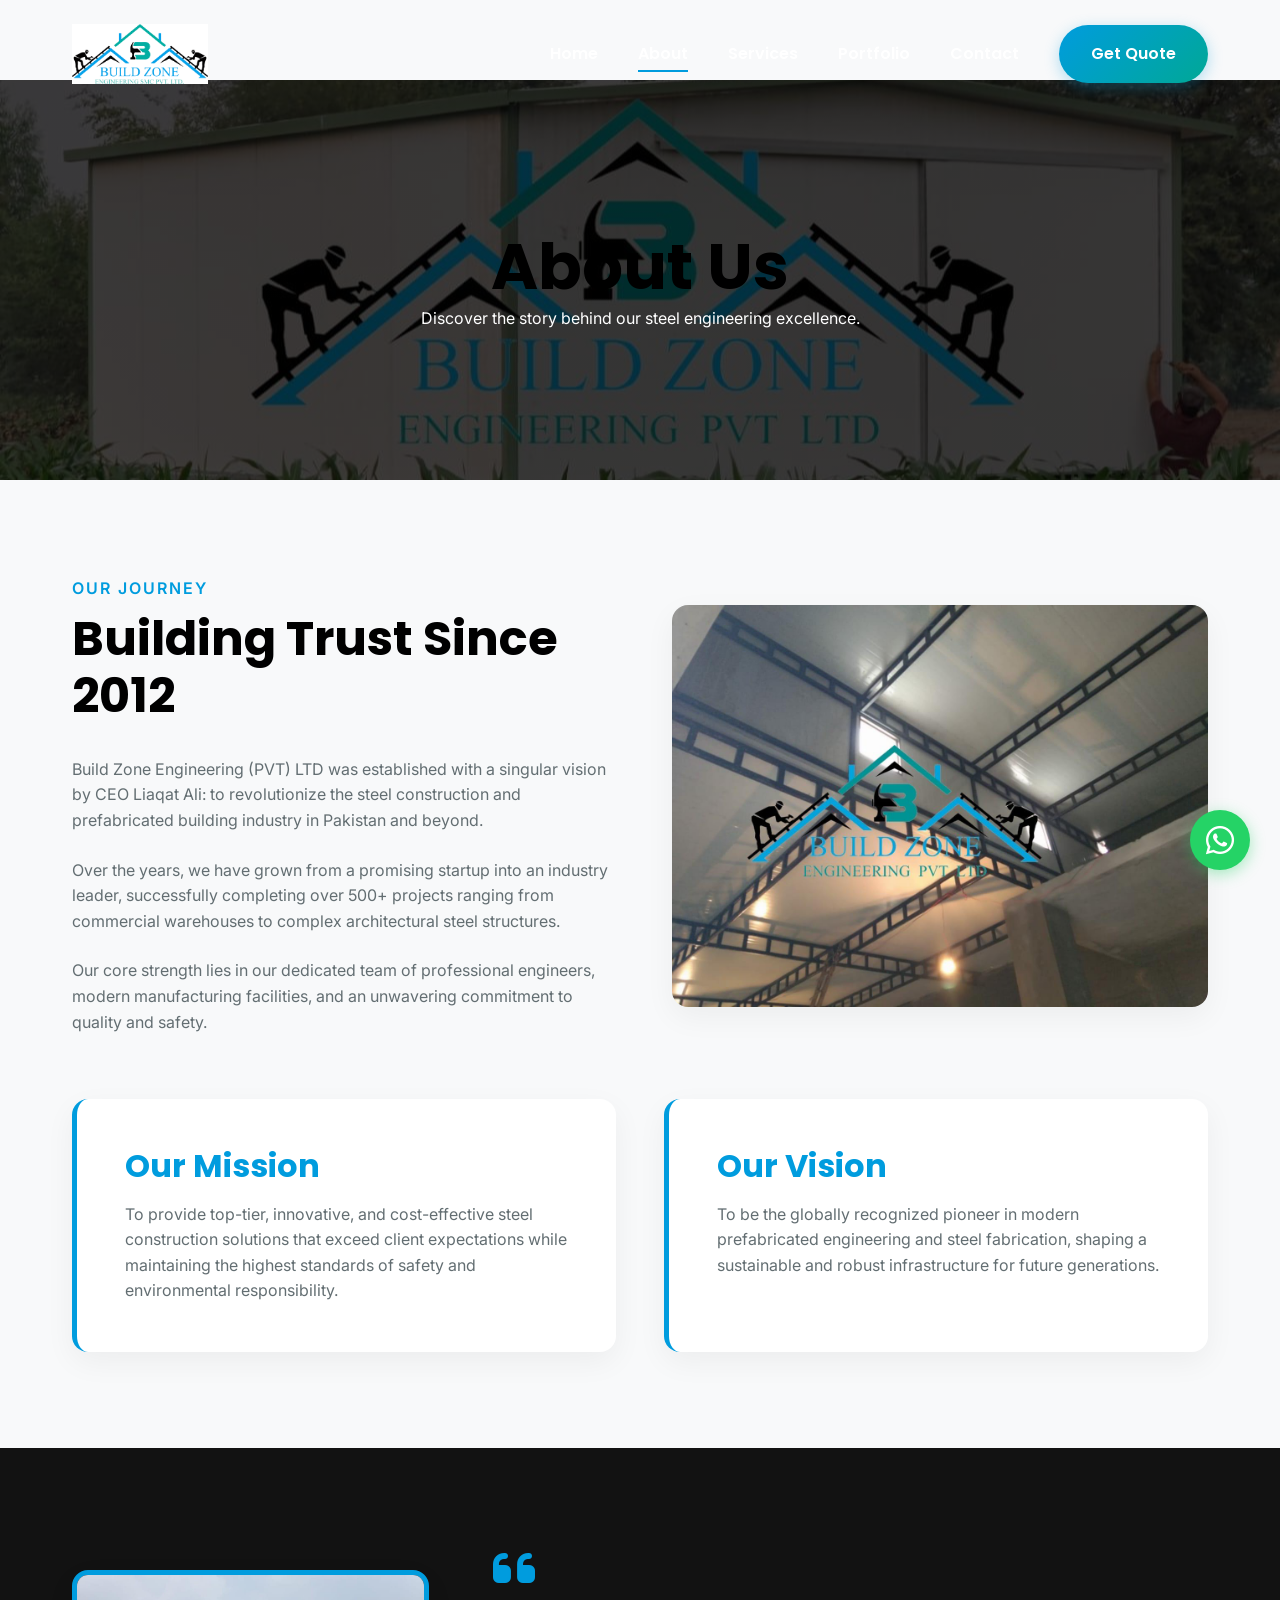
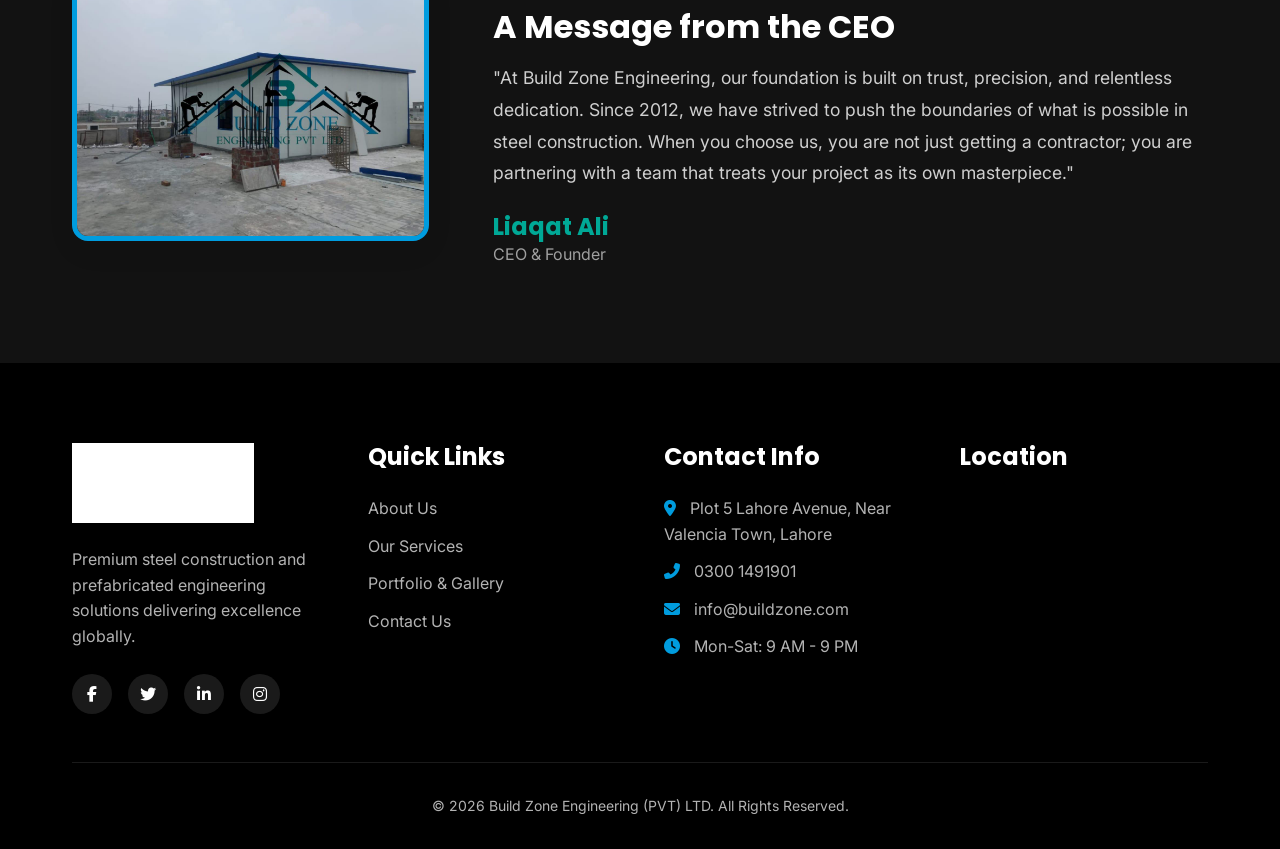
==== about.html @ a53da8c8 "Complete Project" ====
<!DOCTYPE html>
<html lang="en">
<head>
  <meta charset="UTF-8">
  <meta name="viewport" content="width=device-width, initial-scale=1.0">
  <title>About Us | Build Zone Engineering</title>
  
  <link rel="preconnect" href="https://fonts.googleapis.com">
  <link rel="preconnect" href="https://fonts.gstatic.com" crossorigin>
  <link href="https://fonts.googleapis.com/css2?family=Inter:wght@300;400;500;600&family=Poppins:wght@500;600;700;800&display=swap" rel="stylesheet">
  <link rel="stylesheet" href="https://cdnjs.cloudflare.com/ajax/libs/font-awesome/6.4.0/css/all.min.css">
  
  <link rel="stylesheet" href="css/style.css">
  <link rel="stylesheet" href="css/animations.css">
  <link rel="stylesheet" href="css/responsive.css">

  <style>
    .page-header {
      background: linear-gradient(rgba(0,0,0,0.7), rgba(0,0,0,0.7)), url('Data/Pictures/1 (2).jpeg') center/cover;
      height: 400px;
      display: flex;
      align-items: center;
      justify-content: center;
      text-align: center;
      color: var(--white);
      margin-top: 80px; /* offset for fixed header */
    }
    
    .about-story {
      display: grid;
      grid-template-columns: 1fr 1fr;
      gap: 4rem;
      align-items: center;
    }
    .about-img img {
      border-radius: var(--radius-md);
      box-shadow: var(--shadow-soft);
    }
    
    .mv-grid {
      display: grid;
      grid-template-columns: 1fr 1fr;
      gap: 3rem;
      margin-top: 4rem;
    }
    .mv-card {
      background: var(--white);
      padding: 3rem;
      border-radius: var(--radius-md);
      box-shadow: var(--shadow-soft);
      border-left: 5px solid var(--primary);
    }
    .mv-card h3 { color: var(--primary); margin-bottom: 1rem; }
    
    @media (max-width: 992px) {
      .about-story, .mv-grid { grid-template-columns: 1fr; }
    }
  </style>
</head>
<body>

  <!-- Header (Same as Index, wait we should duplicate or use simple include, but vanilla HTML means duplication) -->
  <header id="header" class="scrolled">
    <div class="container nav-container">
      <a href="index.html" class="logo">
        <img src="Data/Logo/Logo.png" alt="Build Zone Engineering Logo">
      </a>
      
      <div class="mobile-toggle" id="mobile-toggle">
        <i class="fas fa-bars"></i>
      </div>

      <nav class="nav-menu" id="nav-menu">
        <a href="index.html">Home</a>
        <a href="about.html" class="active">About</a>
        <a href="services.html">Services</a>
        <a href="portfolio.html">Portfolio</a>
        <a href="contact.html">Contact</a>
        <a href="contact.html" class="btn btn-primary" style="color: white;">Get Quote</a>
      </nav>
    </div>
  </header>

  <!-- Page Header -->
  <div class="page-header reveal zoom-in">
    <div class="container">
      <h1>About Us</h1>
      <p>Discover the story behind our steel engineering excellence.</p>
    </div>
  </div>

  <!-- Company Story -->
  <section class="about-story-section">
    <div class="container">
      <div class="about-story">
        <div class="about-content reveal fade-right">
          <div class="section-title" style="text-align: left; margin-bottom: 2rem;">
            <span>Our Journey</span>
            <h2>Building Trust Since 2012</h2>
          </div>
          <p style="margin-bottom: 1.5rem;">
            Build Zone Engineering (PVT) LTD was established with a singular vision by CEO Liaqat Ali: to revolutionize the steel construction and prefabricated building industry in Pakistan and beyond.
          </p>
          <p style="margin-bottom: 1.5rem;">
            Over the years, we have grown from a promising startup into an industry leader, successfully completing over 500+ projects ranging from commercial warehouses to complex architectural steel structures.
          </p>
          <p>
            Our core strength lies in our dedicated team of professional engineers, modern manufacturing facilities, and an unwavering commitment to quality and safety.
          </p>
        </div>
        <div class="about-img reveal fade-left delay-200">
          <img src="Data/Pictures/1 (3).jpeg" alt="Company Team">
        </div>
      </div>
      
      <!-- Mission & Vision -->
      <div class="mv-grid">
        <div class="mv-card reveal fade-up delay-100">
          <h3>Our Mission</h3>
          <p>To provide top-tier, innovative, and cost-effective steel construction solutions that exceed client expectations while maintaining the highest standards of safety and environmental responsibility.</p>
        </div>
        <div class="mv-card reveal fade-up delay-200">
          <h3>Our Vision</h3>
          <p>To be the globally recognized pioneer in modern prefabricated engineering and steel fabrication, shaping a sustainable and robust infrastructure for future generations.</p>
        </div>
      </div>
    </div>
  </section>

  <!-- CEO Message -->
  <section style="background-color: var(--bg-dark); color: var(--white);">
    <div class="container">
      <div class="about-story" style="grid-template-columns: 1fr 2fr;">
        <div class="about-img reveal zoom-in">
          <img src="Data/Pictures/1 (4).jpeg" alt="CEO" style="border: 5px solid var(--primary);">
        </div>
        <div class="about-content reveal fade-left delay-200">
          <i class="fas fa-quote-left" style="font-size: 3rem; color: var(--primary); margin-bottom: 1rem;"></i>
          <h3 style="color: var(--white); margin-bottom: 1rem; font-size: 2rem;">A Message from the CEO</h3>
          <p style="font-size: 1.1rem; line-height: 1.8; margin-bottom: 1.5rem; color: rgba(255,255,255,0.8);">
            "At Build Zone Engineering, our foundation is built on trust, precision, and relentless dedication. Since 2012, we have strived to push the boundaries of what is possible in steel construction. When you choose us, you are not just getting a contractor; you are partnering with a team that treats your project as its own masterpiece."
          </p>
          <h4 style="color: var(--secondary);">Liaqat Ali</h4>
          <span style="color: rgba(255,255,255,0.6);">CEO & Founder</span>
        </div>
      </div>
    </div>
  </section>

  <!-- Footer -->
  <footer>
    <div class="container">
      <div class="footer-grid">
        <div class="footer-widget">
          <a href="index.html" class="footer-logo">
            <img src="Data/Logo/Logo.png" alt="Build Zone Logo">
          </a>
          <p>Premium steel construction and prefabricated engineering solutions delivering excellence globally.</p>
          <div class="social-icons">
            <a href="#"><i class="fab fa-facebook-f"></i></a>
            <a href="#"><i class="fab fa-twitter"></i></a>
            <a href="#"><i class="fab fa-linkedin-in"></i></a>
            <a href="#"><i class="fab fa-instagram"></i></a>
          </div>
        </div>
        
        <div class="footer-widget">
          <h3>Quick Links</h3>
          <ul class="footer-links">
            <li><a href="about.html">About Us</a></li>
            <li><a href="services.html">Our Services</a></li>
            <li><a href="portfolio.html">Portfolio & Gallery</a></li>
            <li><a href="contact.html">Contact Us</a></li>
          </ul>
        </div>
        
        <div class="footer-widget">
          <h3>Contact Info</h3>
          <ul class="footer-links">
            <li><i class="fas fa-map-marker-alt" style="margin-right: 10px; color: var(--primary);"></i> Plot 5 Lahore Avenue, Near Valencia Town, Lahore</li>
            <li><i class="fas fa-phone-alt" style="margin-right: 10px; color: var(--primary);"></i> 0300 1491901</li>
            <li><i class="fas fa-envelope" style="margin-right: 10px; color: var(--primary);"></i> info@buildzone.com</li>
            <li><i class="fas fa-clock" style="margin-right: 10px; color: var(--primary);"></i> Mon-Sat: 9 AM - 9 PM</li>
          </ul>
        </div>
        
        <div class="footer-widget">
          <h3>Location</h3>
          <div class="footer-map">
            <iframe src="https://www.google.com/maps/embed?pb=!1m18!1m12!1m3!1d13615.197368564177!2d74.25414521285642!3d31.378345705353846!2m3!1f0!2f0!3f0!3m2!1i1024!2i768!4f13.1!3m3!1m2!1s0x39190176378e9b05%3A0x6b4f762edc27d498!2sValencia%2C%20Lahore%2C%20Punjab%2C%20Pakistan!5e0!3m2!1sen!2s!4v1700000000000!5m2!1sen!2s" loading="lazy"></iframe>
          </div>
        </div>
      </div>
      <div class="footer-bottom">
        <p>&copy; <span id="current-year"></span> Build Zone Engineering (PVT) LTD. All Rights Reserved.</p>
      </div>
    </div>
  </footer>

  <a href="https://wa.me/923001491901" target="_blank" class="floating-wa"><i class="fab fa-whatsapp"></i></a>
  <div id="back-to-top" class="back-to-top"><i class="fas fa-arrow-up"></i></div>

  <script src="js/main.js"></script>
  <script src="js/animations.js"></script>
</body>
</html>
---- css/style.css ----
/* ========== CSS VARIABLES & THEME ========== */
:root {
  --primary: #009CDE;
  --secondary: #00A896;
  --black: #000000;
  --white: #FFFFFF;
  --text-dark: #2d3436;
  --text-light: #636e72;
  --bg-light: #f8f9fa;
  --bg-dark: #121212;

  --font-heading: 'Poppins', sans-serif;
  --font-body: 'Inter', sans-serif;

  --shadow-soft: 0 10px 30px rgba(0, 0, 0, 0.05);
  --shadow-hover: 0 20px 40px rgba(0, 156, 222, 0.15);
  --glass-bg: rgba(255, 255, 255, 0.85);
  --glass-border: rgba(255, 255, 255, 0.18);
  
  --radius-sm: 8px;
  --radius-md: 16px;
  --radius-lg: 24px;
  
  --transition: all 0.3s cubic-bezier(0.25, 0.8, 0.25, 1);
}

/* ========== RESET & BASE ========== */
* {
  margin: 0;
  padding: 0;
  box-sizing: border-box;
}

html {
  scroll-behavior: smooth;
  font-size: 16px;
}

body {
  font-family: var(--font-body);
  color: var(--text-light);
  background-color: var(--bg-light);
  line-height: 1.6;
  overflow-x: hidden;
}

h1, h2, h3, h4, h5, h6 {
  font-family: var(--font-heading);
  color: var(--black);
  font-weight: 700;
  line-height: 1.2;
}

a {
  text-decoration: none;
  color: inherit;
  transition: var(--transition);
}

ul {
  list-style: none;
}

img {
  max-width: 100%;
  height: auto;
  display: block;
}

/* ========== TYPOGRAPHY HIERARCHY ========== */
h1 { font-size: 4rem; }
h2 { font-size: 3rem; margin-bottom: 1.5rem; }
h3 { font-size: 2rem; }
h4 { font-size: 1.5rem; }

.section-title {
  text-align: center;
  margin-bottom: 4rem;
}

.section-title span {
  color: var(--primary);
  font-size: 1rem;
  font-weight: 600;
  text-transform: uppercase;
  letter-spacing: 2px;
  display: block;
  margin-bottom: 0.5rem;
}

/* ========== LAYOUT & SPACING ========== */
.container {
  width: 100%;
  max-width: 1200px;
  margin: 0 auto;
  padding: 0 2rem;
}

section {
  padding: 6rem 0;
}

/* ========== COMPONENTS ========== */
/* Buttons */
.btn {
  display: inline-block;
  padding: 1rem 2rem;
  border-radius: 50px;
  font-family: var(--font-body);
  font-weight: 600;
  cursor: pointer;
  border: none;
  transition: var(--transition);
  position: relative;
  overflow: hidden;
  z-index: 1;
}

.btn-primary {
  background: linear-gradient(135deg, var(--primary), var(--secondary));
  color: var(--white);
  box-shadow: 0 4px 15px rgba(0, 156, 222, 0.3);
}

.btn-primary:hover {
  transform: translateY(-3px);
  box-shadow: 0 8px 25px rgba(0, 156, 222, 0.4);
  color: var(--white);
}

.btn-outline {
  background: transparent;
  border: 2px solid var(--white);
  color: var(--white);
}

.btn-outline:hover {
  background: var(--white);
  color: var(--primary);
  transform: translateY(-3px);
}

/* Glassmorphism Cards */
.glass-card {
  background: var(--glass-bg);
  backdrop-filter: blur(10px);
  -webkit-backdrop-filter: blur(10px);
  border: 1px solid var(--glass-border);
  border-radius: var(--radius-md);
  padding: 2.5rem;
  box-shadow: var(--shadow-soft);
  transition: var(--transition);
}

.glass-card:hover {
  transform: translateY(-10px);
  box-shadow: var(--shadow-hover);
}

/* ========== HEADER & NAV ========== */
header {
  position: fixed;
  top: 0;
  left: 0;
  width: 100%;
  padding: 1.5rem 0;
  z-index: 1000;
  transition: var(--transition);
}

header.scrolled {
  background: var(--glass-bg);
  backdrop-filter: blur(10px);
  box-shadow: 0 5px 20px rgba(0,0,0,0.05);
  padding: 1rem 0;
}

.nav-container {
  display: flex;
  justify-content: space-between;
  align-items: center;
}

.logo img {
  height: 60px;
  transition: var(--transition);
}

.nav-menu {
  display: flex;
  gap: 2.5rem;
  align-items: center;
}

.nav-menu a {
  font-family: var(--font-heading);
  font-weight: 600;
  color: var(--white);
  position: relative;
}

header.scrolled .nav-menu a {
  color: var(--black);
}

.nav-menu a::after {
  content: '';
  position: absolute;
  bottom: -5px;
  left: 0;
  width: 0;
  height: 2px;
  background: var(--primary);
  transition: var(--transition);
}

.nav-menu a:hover::after,
.nav-menu a.active::after {
  width: 100%;
}

.mobile-toggle {
  display: none;
  font-size: 1.5rem;
  color: var(--white);
  cursor: pointer;
}
header.scrolled .mobile-toggle {
  color: var(--black);
}

/* ========== HERO SECTION ========== */
.hero {
  height: 100vh;
  min-height: 700px;
  display: flex;
  align-items: center;
  position: relative;
  overflow: hidden;
  background-color: var(--black);
}

.hero-bg {
  position: absolute;
  top: 0;
  left: 0;
  width: 100%;
  height: 100%;
  object-fit: cover;
  opacity: 0.5;
  z-index: 0;
  animation: bgZoom 20s infinite alternate linear;
}

.hero .container {
  position: relative;
  z-index: 1;
  text-align: center;
}

.hero h1 {
  color: var(--white);
  margin-bottom: 1.5rem;
}

.hero p {
  color: rgba(255,255,255,0.9);
  font-size: 1.25rem;
  max-width: 700px;
  margin: 0 auto 3rem auto;
}

.hero-btns {
  display: flex;
  gap: 1.5rem;
  justify-content: center;
}

.scroll-indicator {
  position: absolute;
  bottom: 40px;
  left: 50%;
  transform: translateX(-50%);
  z-index: 2;
  color: var(--white);
  display: flex;
  flex-direction: column;
  align-items: center;
  font-size: 0.875rem;
  animation: bounce 2s infinite;
}

.scroll-indicator i {
  margin-top: 10px;
  font-size: 1.2rem;
}

/* ========== FOOTER ========== */
footer {
  background-color: var(--black);
  color: rgba(255,255,255,0.7);
  padding: 5rem 0 2rem 0;
}

.footer-grid {
  display: grid;
  grid-template-columns: repeat(4, 1fr);
  gap: 3rem;
  margin-bottom: 3rem;
}

.footer-widget h3 {
  color: var(--white);
  font-size: 1.5rem;
  margin-bottom: 1.5rem;
}

.footer-logo img {
  height: 80px;
  margin-bottom: 1.5rem;
  filter: brightness(0) invert(1);
}

.footer-links li {
  margin-bottom: 0.75rem;
}

.footer-links a:hover {
  color: var(--primary);
  padding-left: 5px;
}

.social-icons {
  display: flex;
  gap: 1rem;
  margin-top: 1.5rem;
}

.social-icons a {
  display: inline-flex;
  align-items: center;
  justify-content: center;
  width: 40px;
  height: 40px;
  border-radius: 50%;
  background: rgba(255,255,255,0.1);
  color: var(--white);
  transition: var(--transition);
}

.social-icons a:hover {
  background: var(--primary);
  transform: translateY(-3px);
}

.footer-bottom {
  text-align: center;
  padding-top: 2rem;
  border-top: 1px solid rgba(255,255,255,0.1);
  font-size: 0.875rem;
}

/* Floating WhatsApp */
.floating-wa {
  position: fixed;
  bottom: 30px;
  right: 30px;
  background-color: #25D366;
  color: white;
  width: 60px;
  height: 60px;
  border-radius: 50%;
  display: flex;
  justify-content: center;
  align-items: center;
  font-size: 2rem;
  box-shadow: 0 4px 15px rgba(37, 211, 102, 0.4);
  z-index: 1000;
  animation: pulse-wa 2s infinite;
  transition: var(--transition);
}

.floating-wa:hover {
  transform: scale(1.1);
}

@keyframes pulse-wa {
  0% { box-shadow: 0 0 0 0 rgba(37, 211, 102, 0.7); }
  70% { box-shadow: 0 0 0 20px rgba(37, 211, 102, 0); }
  100% { box-shadow: 0 0 0 0 rgba(37, 211, 102, 0); }
}

/* Back to Top */
.back-to-top {
  position: fixed;
  bottom: 110px;
  right: 30px;
  width: 50px;
  height: 50px;
  background: var(--primary);
  color: white;
  border-radius: 50%;
  display: flex;
  justify-content: center;
  align-items: center;
  font-size: 1.5rem;
  cursor: pointer;
  z-index: 999;
  opacity: 0;
  visibility: hidden;
  transition: var(--transition);
  box-shadow: var(--shadow-soft);
}

.back-to-top.show {
  opacity: 1;
  visibility: visible;
}

.back-to-top:hover {
  background: var(--secondary);
  transform: translateY(-3px);
}

/* Mini Map in Footer */
.footer-map iframe {
  width: 100%;
  height: 150px;
  border-radius: var(--radius-sm);
  border: none;
}
---- css/animations.css ----
/* ========== ANIMATIONS & KEYFRAMES ========== */

/* Reveal Animations (Triggered by Intersection Observer) */
.reveal {
  opacity: 0;
  visibility: hidden;
  transition: all 0.8s cubic-bezier(0.5, 0, 0, 1);
}

.reveal.active {
  opacity: 1;
  visibility: visible;
  transform: translate(0, 0) scale(1);
}

/* Fade Up */
.fade-up {
  transform: translateY(50px);
}

/* Fade Left */
.fade-left {
  transform: translateX(-50px);
}

/* Fade Right */
.fade-right {
  transform: translateX(50px);
}

/* Zoom In */
.zoom-in {
  transform: scale(0.9);
}

/* Staggered Delay for Lists/Cards */
.delay-100 { transition-delay: 0.1s; }
.delay-200 { transition-delay: 0.2s; }
.delay-300 { transition-delay: 0.3s; }
.delay-400 { transition-delay: 0.4s; }
.delay-500 { transition-delay: 0.5s; }

/* Background Zoom Animation (Hero) */
@keyframes bgZoom {
  0% { transform: scale(1); }
  100% { transform: scale(1.15); }
}

/* Bounce (Scroll Indicator) */
@keyframes bounce {
  0%, 20%, 50%, 80%, 100% { transform: translateY(0); }
  40% { transform: translateY(-20px); }
  60% { transform: translateY(-10px); }
}

/* Page Transition Loader */
.page-loader {
  position: fixed;
  top: 0;
  left: 0;
  width: 100%;
  height: 100%;
  background-color: var(--black);
  z-index: 9999;
  display: flex;
  justify-content: center;
  align-items: center;
  transition: opacity 0.5s ease, visibility 0.5s ease;
}

.page-loader.hidden {
  opacity: 0;
  visibility: hidden;
}

.spinner {
  width: 50px;
  height: 50px;
  border: 3px solid rgba(0, 156, 222, 0.3);
  border-radius: 50%;
  border-top-color: var(--primary);
  animation: spin 1s ease-in-out infinite;
}

@keyframes spin {
  to { transform: rotate(360deg); }
}

/* Hover Ripple Effect on Buttons */
.ripple {
  position: absolute;
  border-radius: 50%;
  transform: scale(0);
  animation: ripple-animation 0.6s linear;
  background-color: rgba(255, 255, 255, 0.4);
}

@keyframes ripple-animation {
  to {
    transform: scale(4);
    opacity: 0;
  }
}
---- css/responsive.css ----
/* ========== RESPONSIVE DESIGN ========== */

/* Laptop / Small Desktop (1200px and down) */
@media (max-width: 1200px) {
  h1 { font-size: 3.5rem; }
  h2 { font-size: 2.5rem; }
  .footer-grid { grid-template-columns: repeat(2, 1fr); }
}

/* Tablet (992px and down) */
@media (max-width: 992px) {
  h1 { font-size: 3rem; }
  .hero { min-height: 600px; }
  
  .nav-menu {
    position: fixed;
    top: 0;
    right: -100%;
    width: 300px;
    height: 100vh;
    background: var(--glass-bg);
    backdrop-filter: blur(15px);
    flex-direction: column;
    justify-content: center;
    transition: right 0.4s ease;
    box-shadow: -5px 0 30px rgba(0,0,0,0.1);
  }

  .nav-menu.active {
    right: 0;
  }

  .nav-menu a {
    color: var(--black);
    font-size: 1.25rem;
  }

  .mobile-toggle {
    display: block;
    z-index: 1001;
  }

  /* Adjust grid layouts for specific pages */
  .services-grid, 
  .features-grid {
    grid-template-columns: repeat(2, 1fr) !important;
  }
}

/* Mobile Landscape & Large Phones (768px and down) */
@media (max-width: 768px) {
  h1 { font-size: 2.5rem; }
  h2 { font-size: 2rem; }
  section { padding: 4rem 0; }
  
  .hero-btns {
    flex-direction: column;
    width: 100%;
    max-width: 300px;
    margin: 0 auto;
  }

  .services-grid, 
  .features-grid,
  .portfolio-grid {
    grid-template-columns: 1fr !important;
  }

  .contact-grid {
    grid-template-columns: 1fr !important;
    gap: 3rem;
  }
}

/* Mobile Portrait (576px and down) */
@media (max-width: 576px) {
  h1 { font-size: 2rem; }
  .hero p { font-size: 1rem; }
  .footer-grid { grid-template-columns: 1fr; }
  .glass-card { padding: 1.5rem; }
  
  .floating-wa {
    width: 50px;
    height: 50px;
    font-size: 1.5rem;
    bottom: 20px;
    right: 20px;
  }
  
  .back-to-top {
    width: 40px;
    height: 40px;
    font-size: 1.2rem;
    bottom: 90px;
    right: 25px;
  }
}
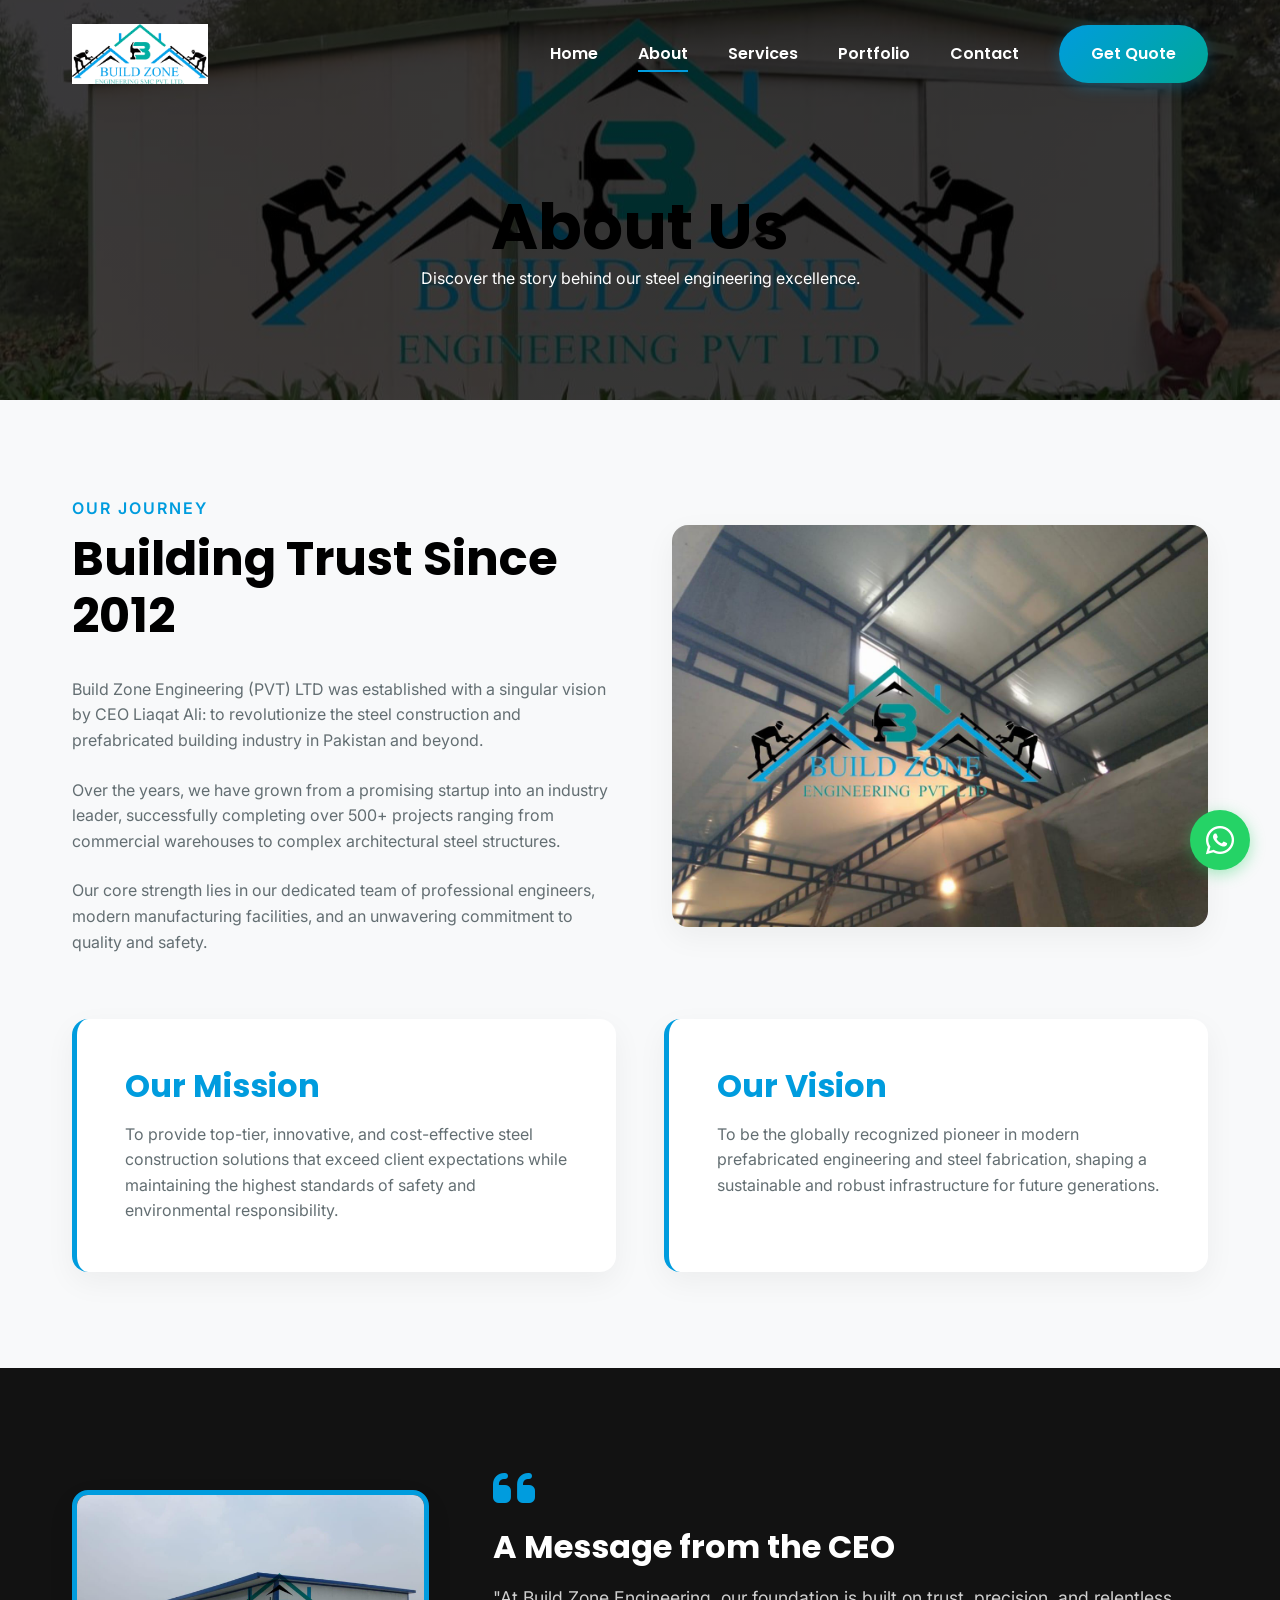
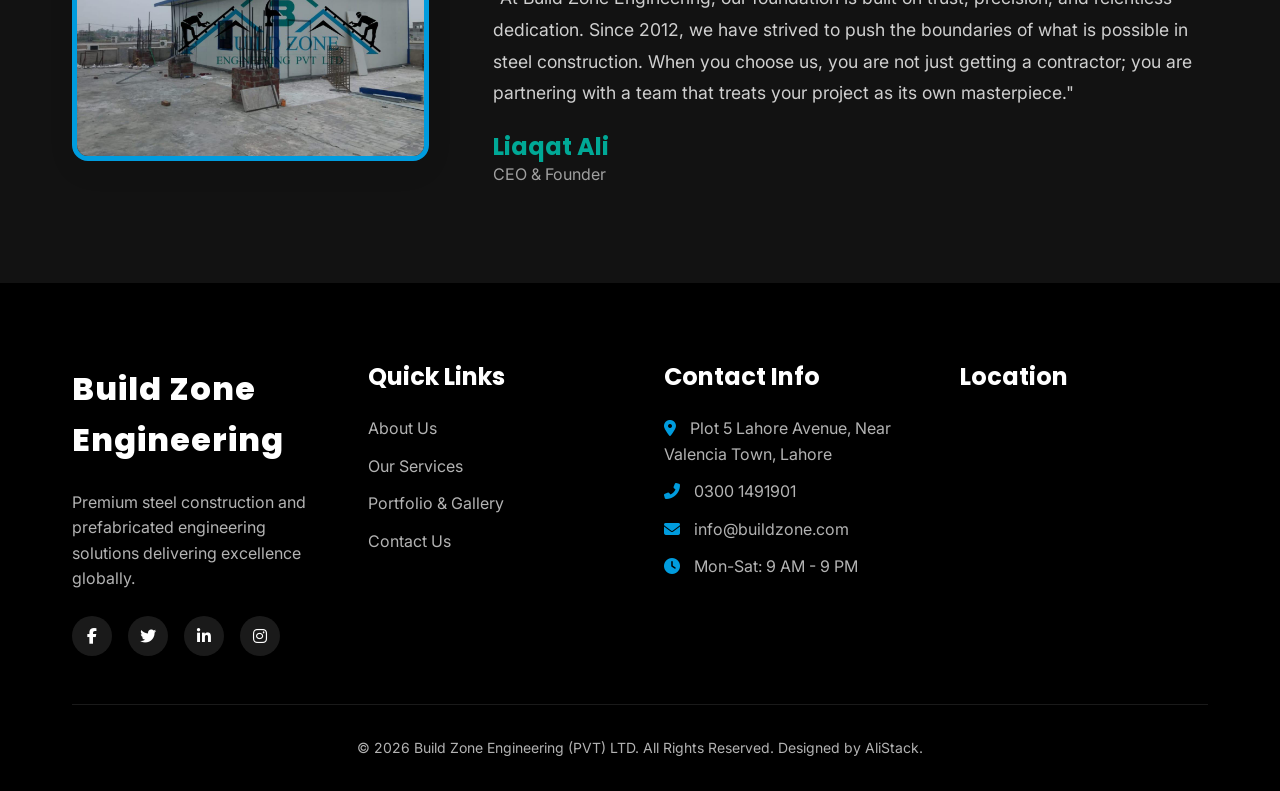
==== commit e6c60ccb: "Implement global styling, add gallery script, and update footer branding across pages" ====
--- a/about.html
+++ b/about.html
@@ -23,7 +23,7 @@
       justify-content: center;
       text-align: center;
       color: var(--white);
-      margin-top: 80px; /* offset for fixed header */
+      padding-top: 80px; /* space for transparent header */
     }
     
     .about-story {
@@ -59,8 +59,8 @@
 </head>
 <body>
 
-  <!-- Header (Same as Index, wait we should duplicate or use simple include, but vanilla HTML means duplication) -->
-  <header id="header" class="scrolled">
+  <!-- Header -->
+  <header id="header">
     <div class="container nav-container">
       <a href="index.html" class="logo">
         <img src="Data/Logo/Logo.png" alt="Build Zone Engineering Logo">
@@ -152,9 +152,7 @@
     <div class="container">
       <div class="footer-grid">
         <div class="footer-widget">
-          <a href="index.html" class="footer-logo">
-            <img src="Data/Logo/Logo.png" alt="Build Zone Logo">
-          </a>
+          <a href="index.html" class="footer-logo">Build Zone Engineering</a>
           <p>Premium steel construction and prefabricated engineering solutions delivering excellence globally.</p>
           <div class="social-icons">
             <a href="#"><i class="fab fa-facebook-f"></i></a>
@@ -192,7 +190,7 @@
         </div>
       </div>
       <div class="footer-bottom">
-        <p>&copy; <span id="current-year"></span> Build Zone Engineering (PVT) LTD. All Rights Reserved.</p>
+        <p>&copy; <span id="current-year"></span> Build Zone Engineering (PVT) LTD. All Rights Reserved. Designed by AliStack.</p>
       </div>
     </div>
   </footer>
--- a/css/style.css
+++ b/css/style.css
@@ -169,8 +169,7 @@
 }
 
 header.scrolled {
-  background: var(--glass-bg);
-  backdrop-filter: blur(10px);
+  background: var(--white);
   box-shadow: 0 5px 20px rgba(0,0,0,0.05);
   padding: 1rem 0;
 }
@@ -315,10 +314,14 @@
   margin-bottom: 1.5rem;
 }
 
-.footer-logo img {
-  height: 80px;
+.footer-logo {
+  font-family: var(--font-heading);
+  font-size: 2rem;
+  font-weight: 800;
+  color: var(--white);
+  display: block;
   margin-bottom: 1.5rem;
-  filter: brightness(0) invert(1);
+  letter-spacing: 1px;
 }
 
 .footer-links li {
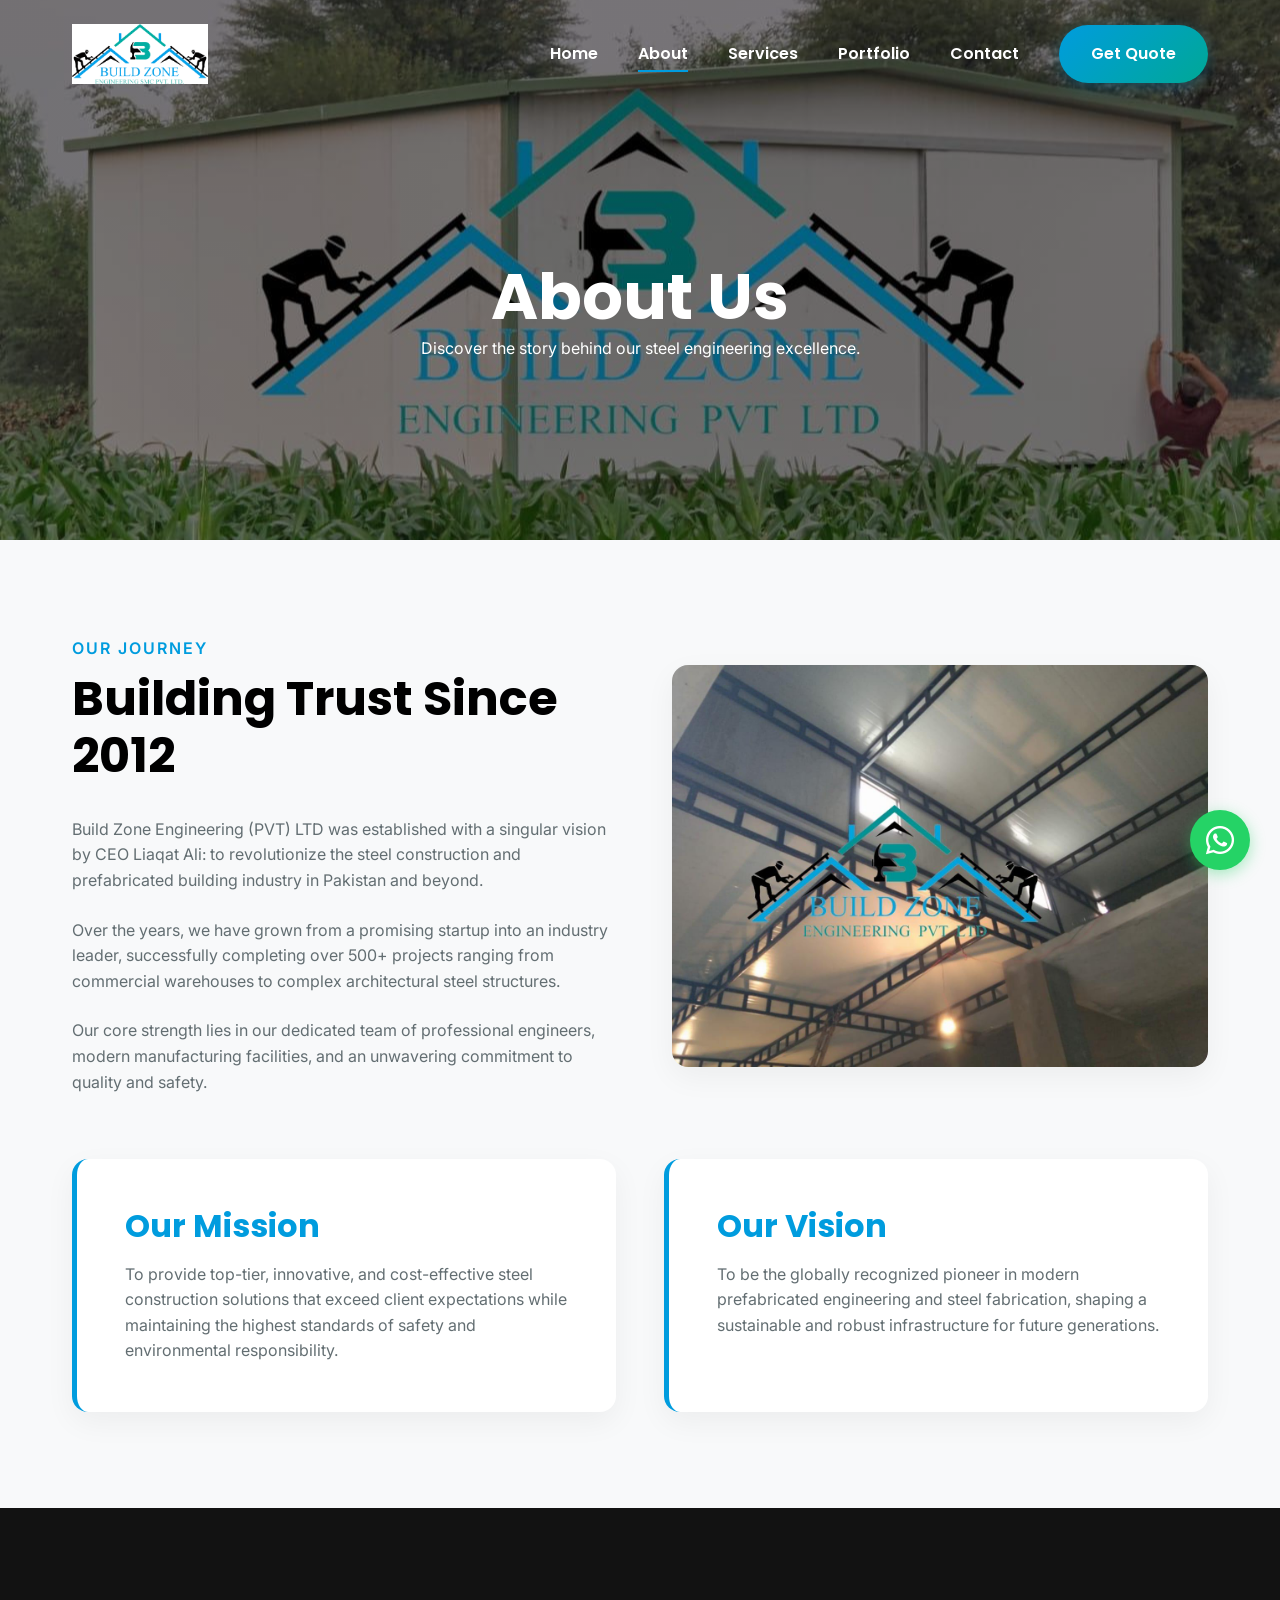
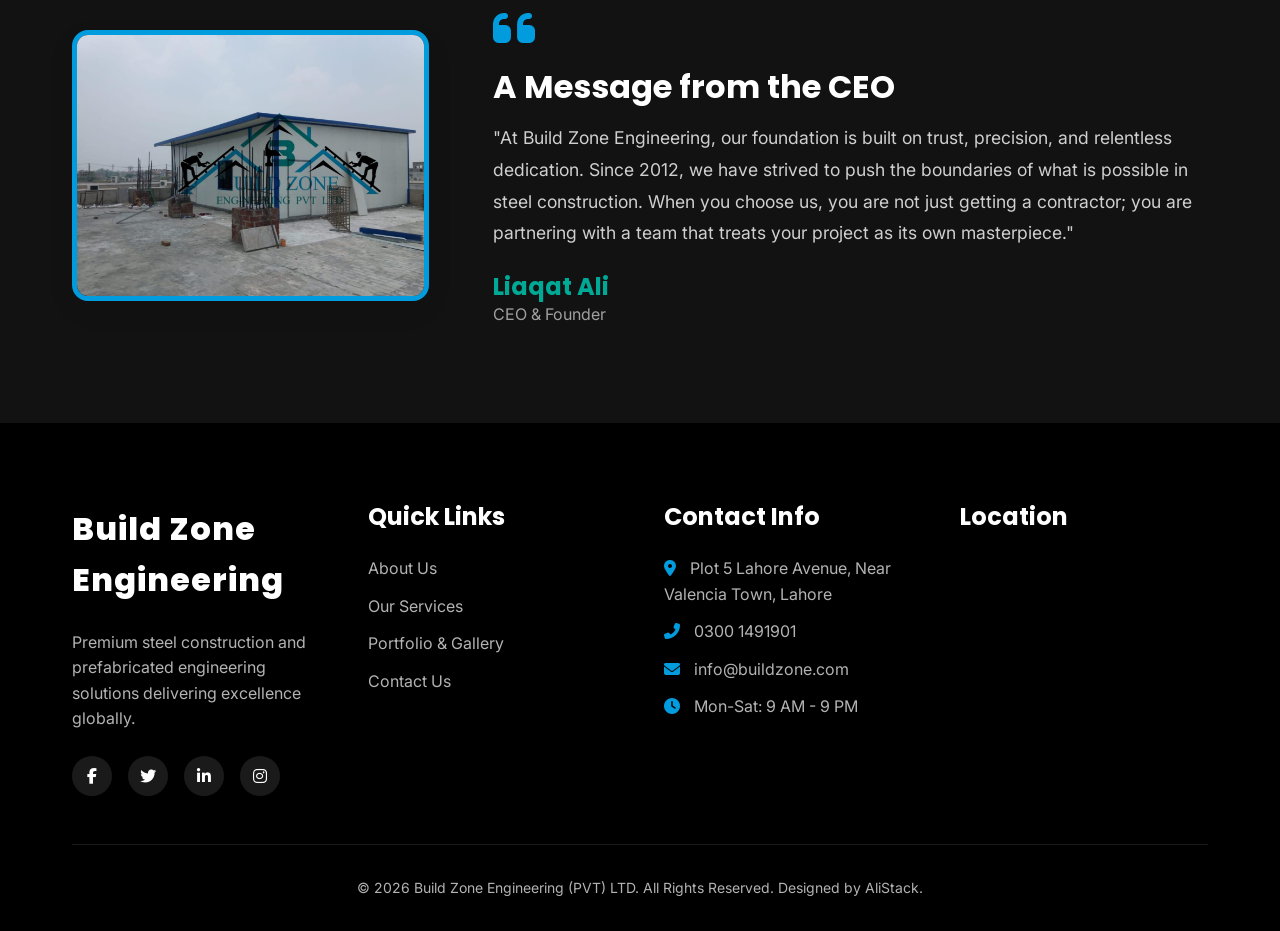
==== commit c68d847d: "Implement centralized site-wide CSS styling and enhance footer with contact details and location map" ====
--- a/about.html
+++ b/about.html
@@ -16,8 +16,8 @@
 
   <style>
     .page-header {
-      background: linear-gradient(rgba(0,0,0,0.7), rgba(0,0,0,0.7)), url('Data/Pictures/1 (2).jpeg') center/cover;
-      height: 400px;
+      background: linear-gradient(rgba(0,0,0,0.4), rgba(0,0,0,0.4)), url('Data/Pictures/1 (2).jpeg') center/cover;
+      height: 60vh;
       display: flex;
       align-items: center;
       justify-content: center;
@@ -189,6 +189,7 @@
           </div>
         </div>
       </div>
+      
       <div class="footer-bottom">
         <p>&copy; <span id="current-year"></span> Build Zone Engineering (PVT) LTD. All Rights Reserved. Designed by AliStack.</p>
       </div>
--- a/css/style.css
+++ b/css/style.css
@@ -262,6 +262,12 @@
   margin-bottom: 1.5rem;
 }
 
+.page-header h1, 
+.page-header h2, 
+.page-header p {
+  color: var(--white) !important;
+}
+
 .hero p {
   color: rgba(255,255,255,0.9);
   font-size: 1.25rem;
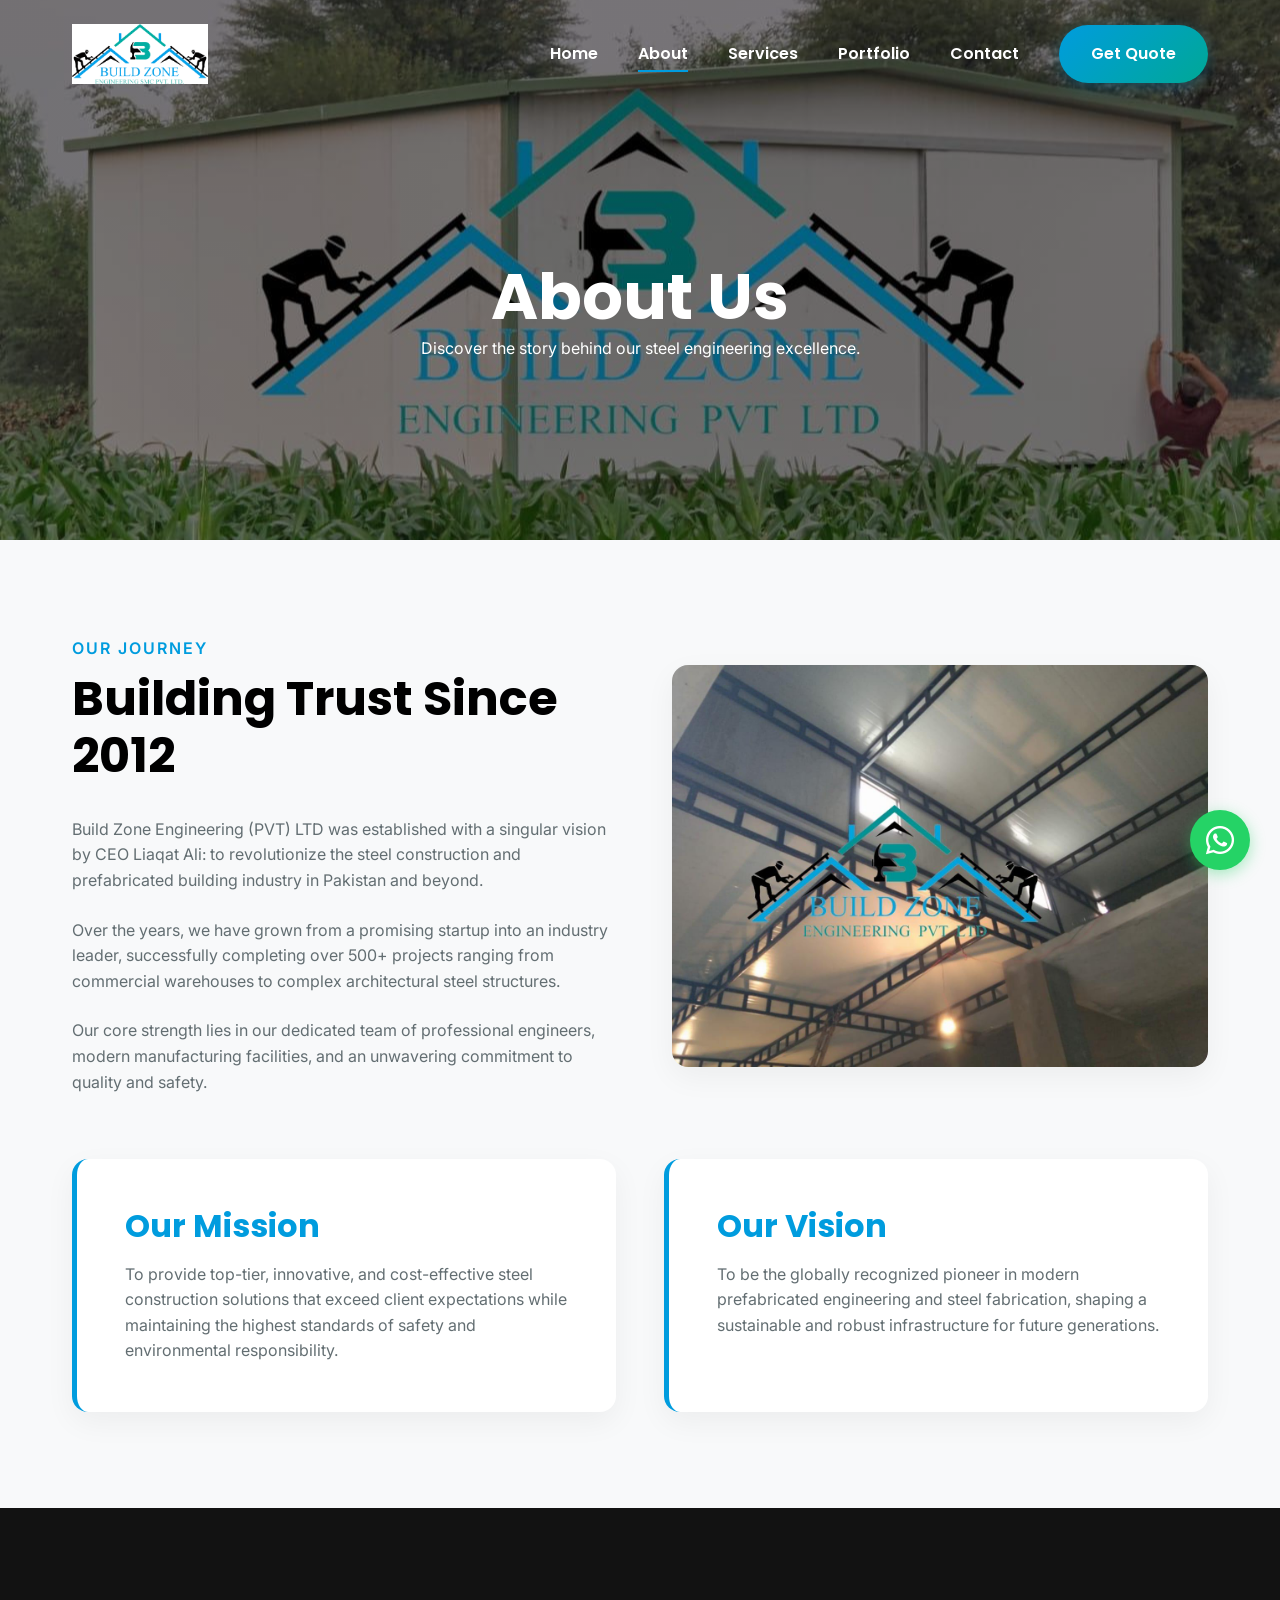
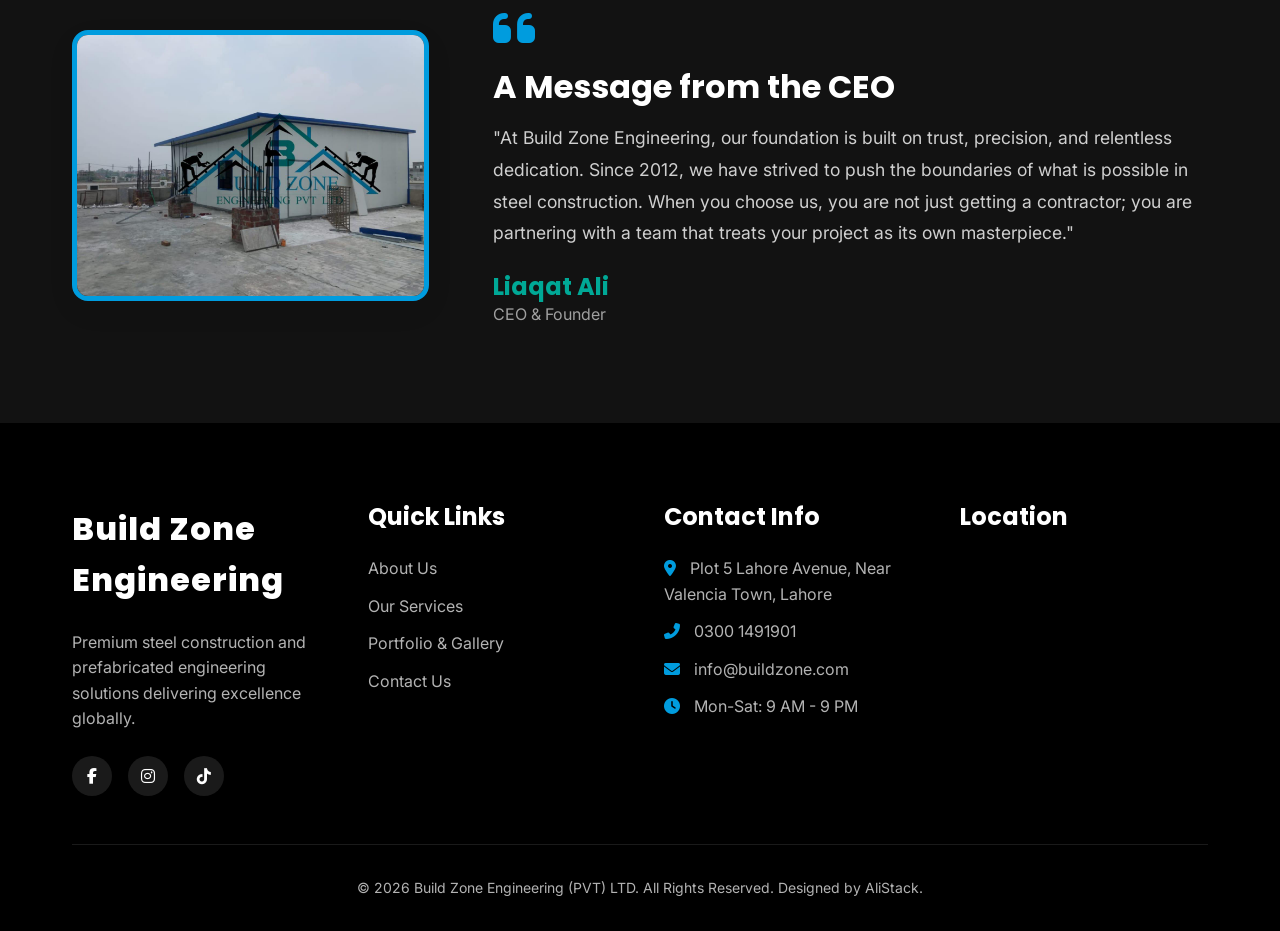
==== commit 09d5d894: "Implement site-wide interactive UI components and update social media links across all pages" ====
--- a/about.html
+++ b/about.html
@@ -155,10 +155,9 @@
           <a href="index.html" class="footer-logo">Build Zone Engineering</a>
           <p>Premium steel construction and prefabricated engineering solutions delivering excellence globally.</p>
           <div class="social-icons">
-            <a href="#"><i class="fab fa-facebook-f"></i></a>
-            <a href="#"><i class="fab fa-twitter"></i></a>
-            <a href="#"><i class="fab fa-linkedin-in"></i></a>
-            <a href="#"><i class="fab fa-instagram"></i></a>
+            <a href="https://www.facebook.com/share/17hBSdLy7Z/" target="_blank"><i class="fab fa-facebook-f"></i></a>
+            <a href="https://www.instagram.com/buildzoneprefabricated?utm_source=qr&igsh=dDlqNzB6cDAyN3Vk" target="_blank"><i class="fab fa-instagram"></i></a>
+            <a href="https://www.tiktok.com/@buildzoneprefabricated?_r=1&_t=ZS-97mNPZHpKiu" target="_blank"><i class="fab fa-tiktok"></i></a>
           </div>
         </div>
         
--- a/css/style.css
+++ b/css/style.css
@@ -140,21 +140,78 @@
   transform: translateY(-3px);
 }
 
-/* Glassmorphism Cards */
+/* Glassmorphism & Premium Cards */
 .glass-card {
-  background: var(--glass-bg);
-  backdrop-filter: blur(10px);
-  -webkit-backdrop-filter: blur(10px);
-  border: 1px solid var(--glass-border);
-  border-radius: var(--radius-md);
-  padding: 2.5rem;
-  box-shadow: var(--shadow-soft);
-  transition: var(--transition);
+  background: linear-gradient(145deg, rgba(255,255,255,1) 0%, rgba(248,249,250,0.9) 100%);
+  backdrop-filter: blur(15px);
+  -webkit-backdrop-filter: blur(15px);
+  border: 1px solid rgba(255, 255, 255, 0.4);
+  border-radius: var(--radius-lg);
+  padding: 3rem 2rem;
+  box-shadow: 0 15px 35px rgba(0, 0, 0, 0.05), 0 5px 15px rgba(0,0,0,0.03);
+  transition: all 0.4s cubic-bezier(0.175, 0.885, 0.32, 1.275);
+  position: relative;
+  overflow: hidden;
+}
+
+.glass-card::before {
+  content: '';
+  position: absolute;
+  top: 0;
+  left: -100%;
+  width: 50%;
+  height: 100%;
+  background: linear-gradient(to right, rgba(255,255,255,0) 0%, rgba(255,255,255,0.3) 50%, rgba(255,255,255,0) 100%);
+  transform: skewX(-25deg);
+  transition: all 0.75s;
+}
+
+.glass-card:hover::before {
+  left: 125%;
 }
 
 .glass-card:hover {
-  transform: translateY(-10px);
-  box-shadow: var(--shadow-hover);
+  transform: translateY(-12px) scale(1.02);
+  box-shadow: 0 25px 50px rgba(0, 156, 222, 0.15), 0 10px 20px rgba(0,0,0,0.05);
+  border-color: rgba(0, 156, 222, 0.3);
+}
+
+.premium-icon-box {
+  width: 80px;
+  height: 80px;
+  margin: 0 auto 1.5rem auto;
+  background: linear-gradient(135deg, rgba(0, 156, 222, 0.1), rgba(0, 168, 150, 0.1));
+  border-radius: 20px;
+  display: flex;
+  justify-content: center;
+  align-items: center;
+  color: var(--primary);
+  font-size: 2.5rem;
+  transition: var(--transition);
+  border: 1px solid rgba(0, 156, 222, 0.2);
+}
+
+.premium-icon-box.small {
+  width: 60px;
+  height: 60px;
+  font-size: 1.5rem;
+  margin: 0;
+  flex-shrink: 0;
+  border-radius: 15px;
+}
+
+.glass-card:hover .premium-icon-box {
+  background: linear-gradient(135deg, var(--primary), var(--secondary));
+  color: var(--white);
+  transform: rotateY(180deg);
+}
+
+.premium-icon-box i {
+  transition: var(--transition);
+}
+
+.glass-card:hover .premium-icon-box i {
+  transform: rotateY(-180deg);
 }
 
 /* ========== HEADER & NAV ========== */
@@ -300,6 +357,153 @@
   font-size: 1.2rem;
 }
 
+/* ========== NEW SECTIONS (HOME PAGE) ========== */
+/* Working Process Timeline */
+.process-grid.timeline {
+  display: grid;
+  grid-template-columns: repeat(3, 1fr);
+  gap: 4rem 2rem;
+  position: relative;
+}
+
+.process-step {
+  text-align: center;
+  position: relative;
+  z-index: 1;
+}
+
+.process-step::after {
+  content: '';
+  position: absolute;
+  top: 40px;
+  right: -50%;
+  width: 100%;
+  height: 2px;
+  background: dashed 2px var(--primary);
+  opacity: 0.5;
+  z-index: -1;
+}
+
+/* Hide line after 3rd and 6th step since they are at the end of the row */
+.process-step:nth-child(3n)::after,
+.process-step:last-child::after {
+  display: none;
+}
+
+.step-number {
+  width: 80px;
+  height: 80px;
+  margin: 0 auto 1.5rem auto;
+  background: var(--white);
+  border: 2px solid var(--primary);
+  border-radius: 50%;
+  display: flex;
+  justify-content: center;
+  align-items: center;
+  font-size: 2rem;
+  font-family: var(--font-heading);
+  font-weight: 700;
+  color: var(--primary);
+  box-shadow: var(--shadow-soft);
+  transition: var(--transition);
+}
+
+.process-step:hover .step-number {
+  background: var(--primary);
+  color: var(--white);
+  transform: scale(1.1);
+}
+
+/* FAQ Accordion */
+.faq-container {
+  max-width: 800px;
+  margin: 0 auto;
+}
+
+.faq-item {
+  background: var(--white);
+  border-radius: var(--radius-sm);
+  margin-bottom: 1rem;
+  box-shadow: var(--shadow-soft);
+  overflow: hidden;
+}
+
+.faq-question {
+  padding: 1.5rem 2rem;
+  display: flex;
+  justify-content: space-between;
+  align-items: center;
+  cursor: pointer;
+  font-family: var(--font-heading);
+  font-weight: 600;
+  color: var(--black);
+  transition: var(--transition);
+}
+
+.faq-question:hover, .faq-question.active {
+  color: var(--primary);
+}
+
+.faq-question i {
+  transition: transform 0.3s ease;
+}
+
+.faq-question.active i {
+  transform: rotate(180deg);
+}
+
+.faq-answer {
+  max-height: 0;
+  overflow: hidden;
+  transition: max-height 0.3s ease;
+  padding: 0 2rem;
+}
+
+.faq-answer p {
+  padding-bottom: 1.5rem;
+}
+
+/* Quality Assurance */
+.qa-section {
+  background: var(--black);
+  color: var(--white);
+}
+
+.qa-section h2 {
+  color: var(--white);
+}
+
+.qa-grid {
+  display: grid;
+  grid-template-columns: repeat(3, 1fr);
+  gap: 3rem;
+}
+
+.qa-card {
+  background: rgba(255,255,255,0.05);
+  border: 1px solid rgba(255,255,255,0.1);
+  padding: 3rem 2rem;
+  border-radius: var(--radius-md);
+  text-align: center;
+  transition: var(--transition);
+}
+
+.qa-card:hover {
+  background: rgba(255,255,255,0.1);
+  transform: translateY(-10px);
+}
+
+.qa-icon {
+  font-size: 3.5rem;
+  color: var(--primary);
+  margin-bottom: 1.5rem;
+}
+
+.qa-card h4 {
+  color: var(--white);
+  margin-bottom: 1rem;
+}
+
 /* ========== FOOTER ========== */
 footer {
   background-color: var(--black);
--- a/css/animations.css
+++ b/css/animations.css
@@ -101,3 +101,119 @@
     opacity: 0;
   }
 }
+
+/* ========== GALLERY & LIGHTBOX ANIMATIONS ========== */
+.fade-in-item {
+  opacity: 0;
+  transform: scale(0.9);
+  transition: all 0.4s cubic-bezier(0.25, 0.8, 0.25, 1);
+}
+
+.fade-in-item.show {
+  opacity: 1;
+  transform: scale(1);
+}
+
+.lightbox-overlay {
+  position: absolute;
+  top: 0;
+  left: 0;
+  width: 100%;
+  height: 100%;
+  background: rgba(0, 0, 0, 0.95);
+  z-index: 1;
+}
+
+.lightbox-content {
+  position: relative;
+  z-index: 2;
+  display: flex;
+  justify-content: center;
+  align-items: center;
+  width: 100%;
+  height: 100%;
+}
+
+.lightbox-toolbar {
+  position: absolute;
+  top: 20px;
+  right: 30px;
+  z-index: 3;
+}
+
+.lightbox-close {
+  color: var(--white);
+  font-size: 2.5rem;
+  cursor: pointer;
+  transition: var(--transition);
+}
+
+.lightbox-close:hover {
+  color: var(--primary);
+  transform: rotate(90deg);
+}
+
+.lightbox-nav {
+  position: absolute;
+  top: 50%;
+  left: 0;
+  width: 100%;
+  display: flex;
+  justify-content: space-between;
+  padding: 0 40px;
+  transform: translateY(-50%);
+  z-index: 3;
+  pointer-events: none;
+}
+
+.lightbox-btn {
+  pointer-events: auto;
+  color: var(--white);
+  font-size: 2.5rem;
+  cursor: pointer;
+  transition: var(--transition);
+  background: rgba(255,255,255,0.1);
+  width: 60px;
+  height: 60px;
+  border-radius: 50%;
+  display: flex;
+  justify-content: center;
+  align-items: center;
+}
+
+.lightbox-btn:hover {
+  background: var(--primary);
+  transform: scale(1.1);
+}
+
+#lightbox-img {
+  max-width: 90vw;
+  max-height: 85vh;
+  border-radius: 4px;
+  box-shadow: 0 10px 40px rgba(0,0,0,0.5);
+  opacity: 0;
+  transform: scale(0.95);
+  transition: all 0.3s ease;
+}
+
+#lightbox-img.zoom-in-active {
+  opacity: 1;
+  transform: scale(1);
+}
+
+@media (max-width: 768px) {
+  .lightbox-nav {
+    padding: 0 10px;
+  }
+  .lightbox-btn {
+    width: 40px;
+    height: 40px;
+    font-size: 1.5rem;
+  }
+  .lightbox-close {
+    font-size: 2rem;
+    top: 15px;
+    right: 15px;
+  }
+}
+
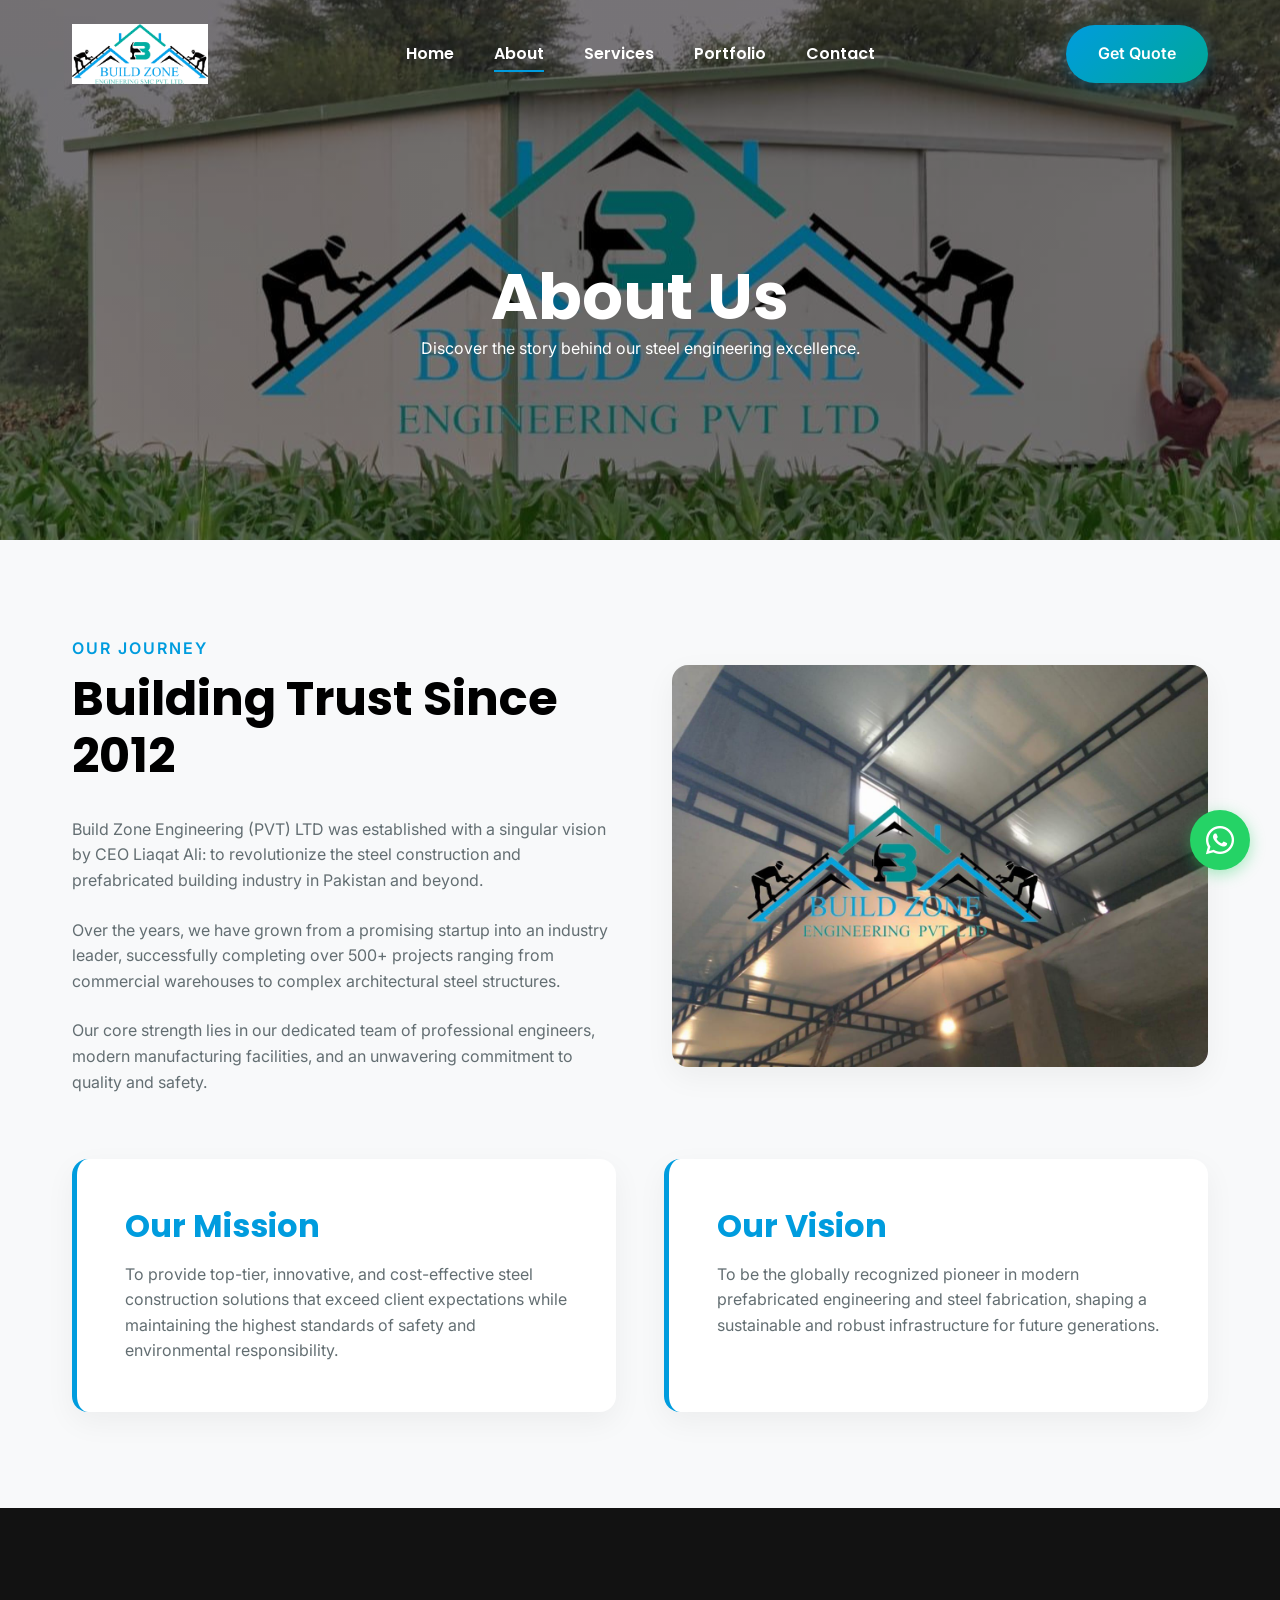
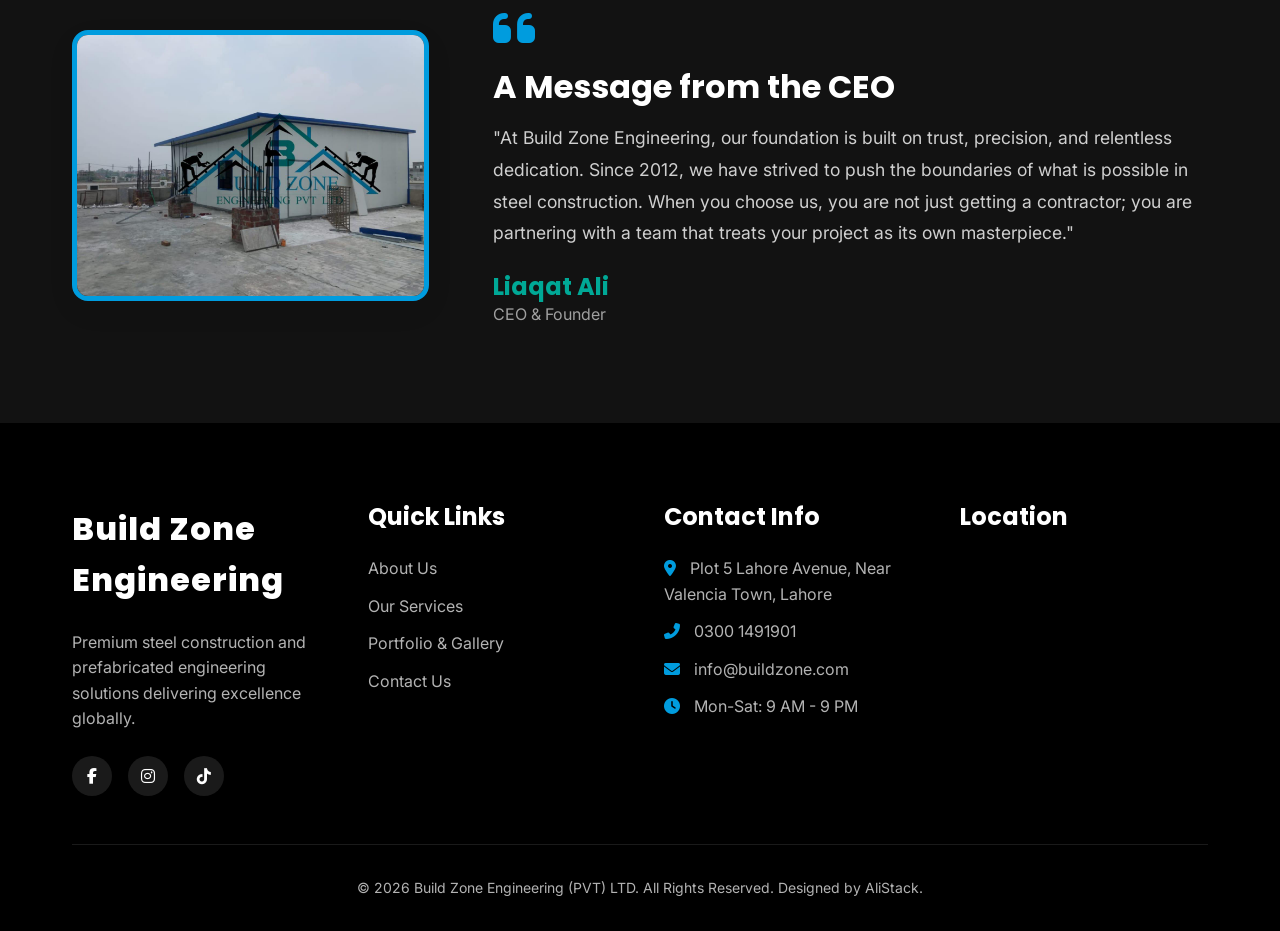
==== commit 4ec7ee33: "Implement responsive design with new CSS architecture and optimized navigation layout" ====
--- a/about.html
+++ b/about.html
@@ -66,18 +66,20 @@
         <img src="Data/Logo/Logo.png" alt="Build Zone Engineering Logo">
       </a>
       
-      <div class="mobile-toggle" id="mobile-toggle">
-        <i class="fas fa-bars"></i>
-      </div>
-
       <nav class="nav-menu" id="nav-menu">
         <a href="index.html">Home</a>
         <a href="about.html" class="active">About</a>
         <a href="services.html">Services</a>
         <a href="portfolio.html">Portfolio</a>
         <a href="contact.html">Contact</a>
-        <a href="contact.html" class="btn btn-primary" style="color: white;">Get Quote</a>
       </nav>
+
+      <div class="nav-right">
+        <a href="contact.html" class="btn btn-primary get-quote-btn">Get Quote</a>
+        <div class="mobile-toggle" id="mobile-toggle">
+          <i class="fas fa-bars"></i>
+        </div>
+      </div>
     </div>
   </header>
 
--- a/css/style.css
+++ b/css/style.css
@@ -237,15 +237,29 @@
   align-items: center;
 }
 
+.logo {
+  flex: 1;
+}
+
 .logo img {
   height: 60px;
   transition: var(--transition);
 }
 
 .nav-menu {
-  display: flex;
+  flex: 2;
+  display: flex;
+  justify-content: center;
   gap: 2.5rem;
   align-items: center;
+}
+
+.nav-right {
+  flex: 1;
+  display: flex;
+  justify-content: flex-end;
+  align-items: center;
+  gap: 1.5rem;
 }
 
 .nav-menu a {
--- a/css/responsive.css
+++ b/css/responsive.css
@@ -60,6 +60,10 @@
     margin: 0 auto;
   }
 
+  .get-quote-btn {
+    display: none;
+  }
+
   .services-grid, 
   .features-grid,
   .portfolio-grid {
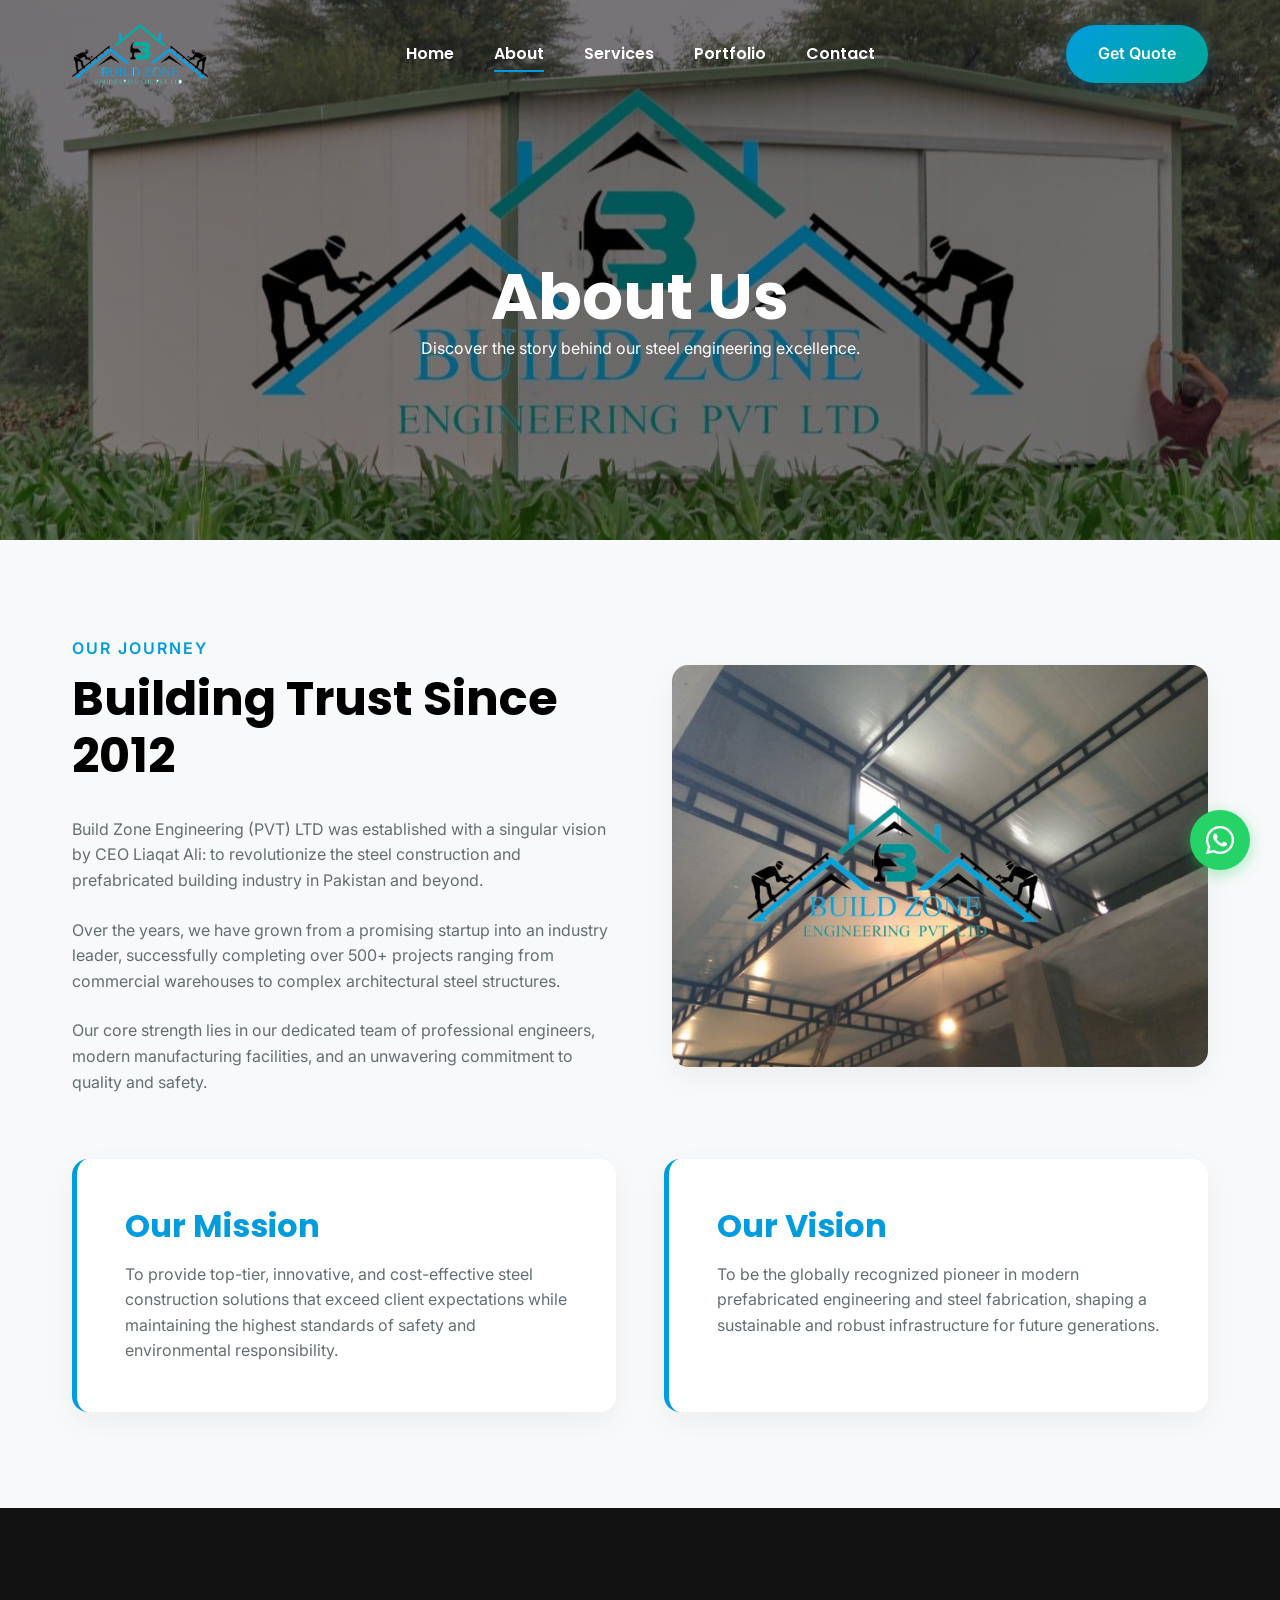
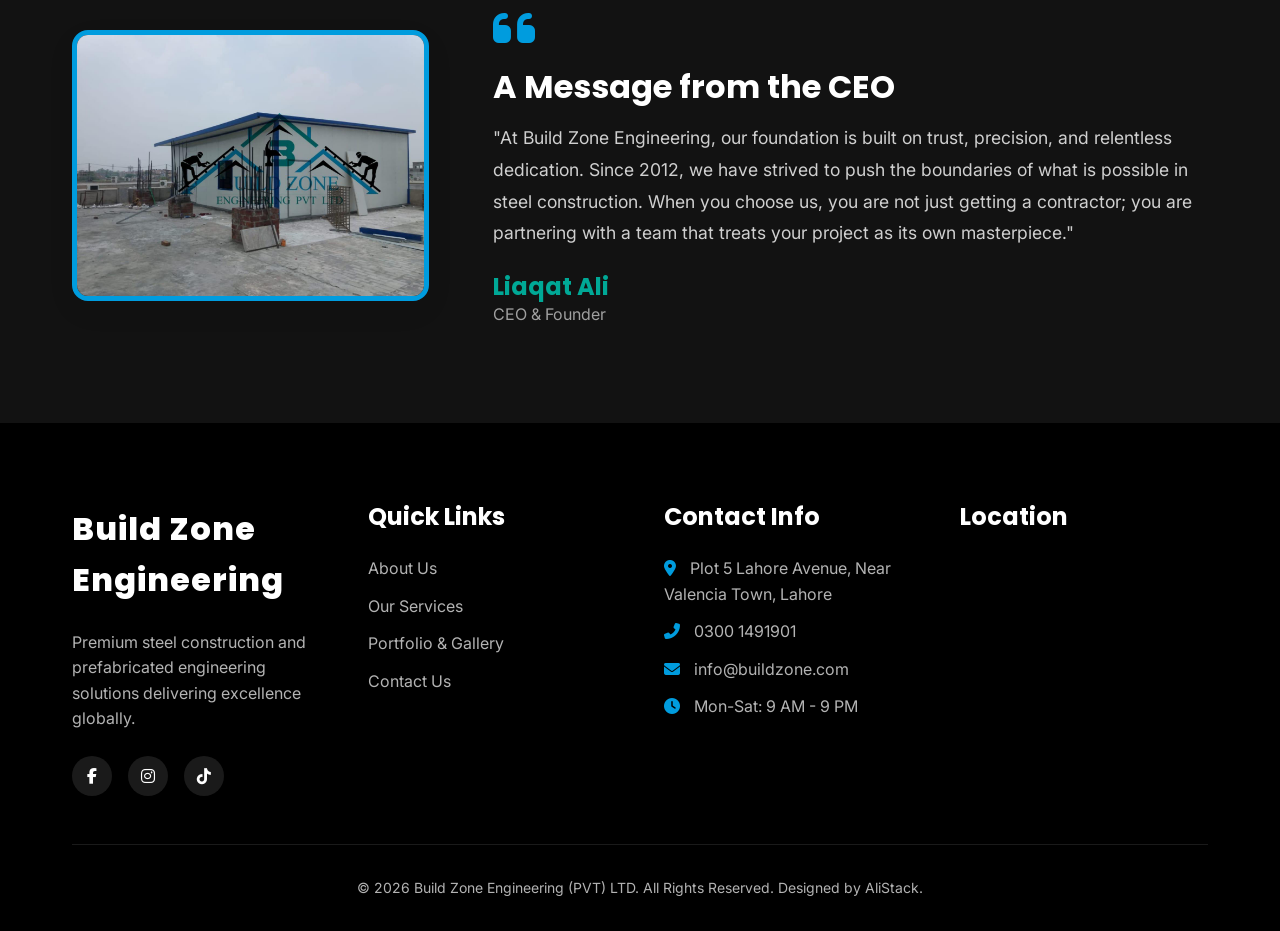
==== commit 1e2620c3: "Add new portfolio images, update experience counter, and standardize map embeds across all pages." ====
--- a/about.html
+++ b/about.html
@@ -186,7 +186,7 @@
         <div class="footer-widget">
           <h3>Location</h3>
           <div class="footer-map">
-            <iframe src="https://www.google.com/maps/embed?pb=!1m18!1m12!1m3!1d13615.197368564177!2d74.25414521285642!3d31.378345705353846!2m3!1f0!2f0!3f0!3m2!1i1024!2i768!4f13.1!3m3!1m2!1s0x39190176378e9b05%3A0x6b4f762edc27d498!2sValencia%2C%20Lahore%2C%20Punjab%2C%20Pakistan!5e0!3m2!1sen!2s!4v1700000000000!5m2!1sen!2s" loading="lazy"></iframe>
+            <iframe src="https://maps.google.com/maps?q=31.424236297607422,74.24711608886719&z=17&output=embed" loading="lazy"></iframe>
           </div>
         </div>
       </div>
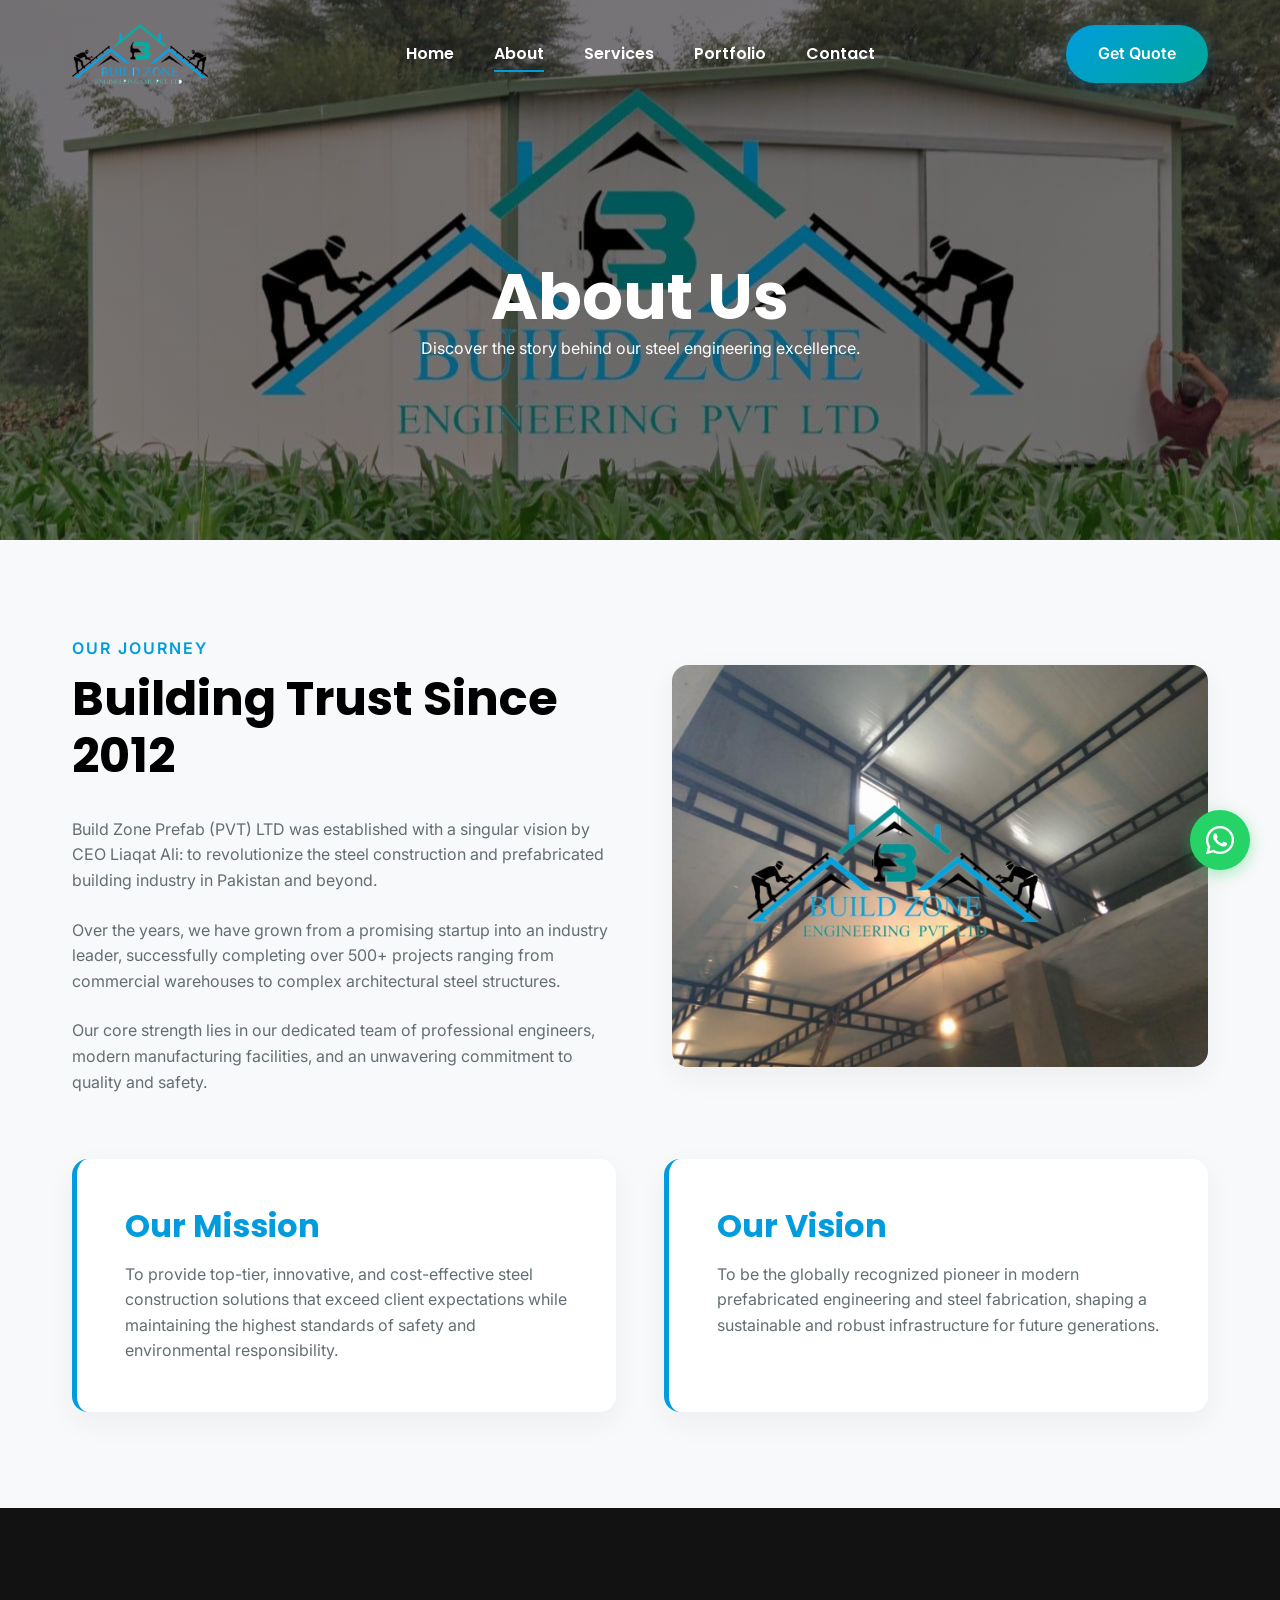
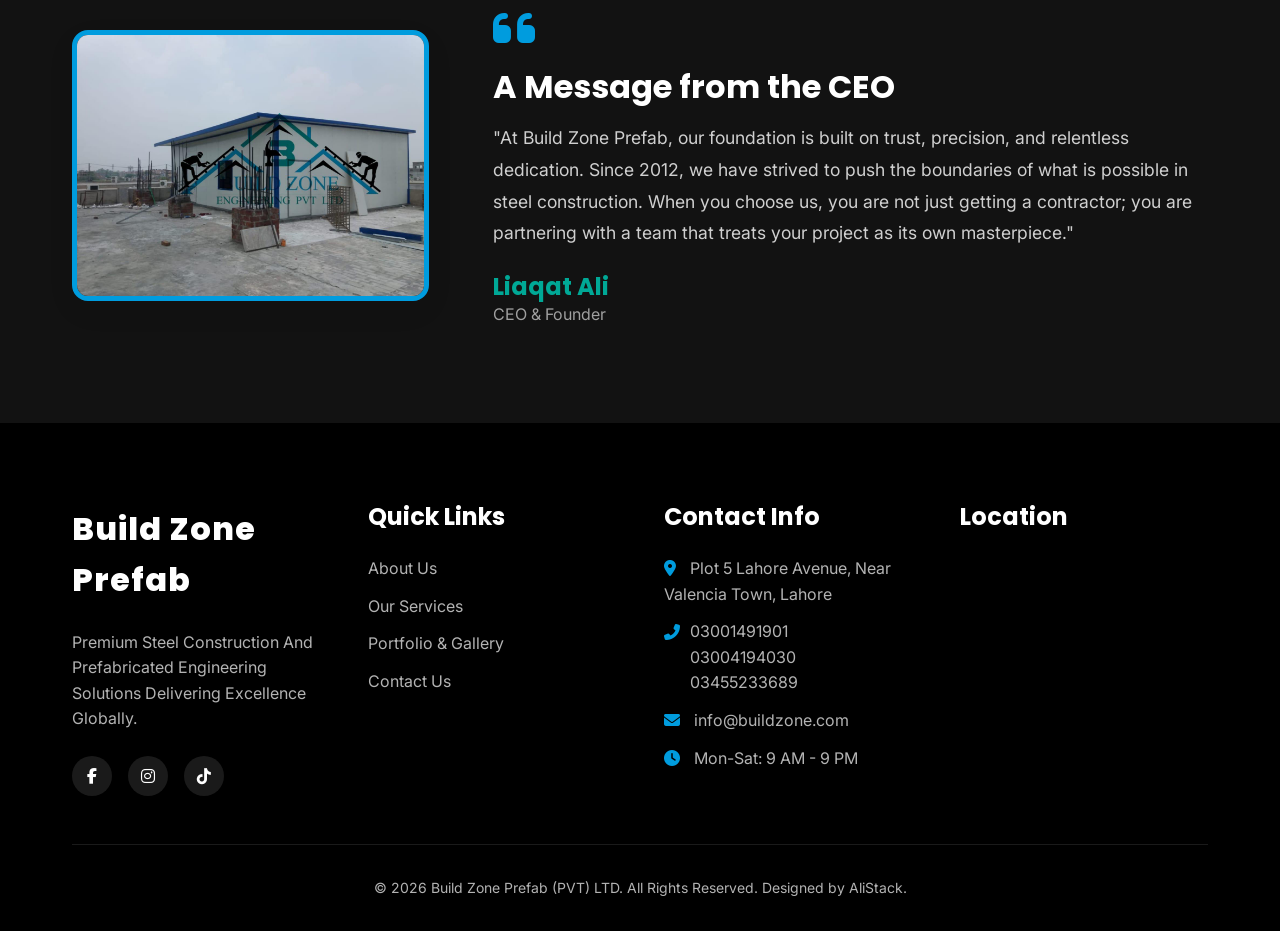
==== commit e6f84c39: "Add responsive CSS, update branding to Build Zone Prefab, and expand contact information across page" ====
--- a/about.html
+++ b/about.html
@@ -3,7 +3,7 @@
 <head>
   <meta charset="UTF-8">
   <meta name="viewport" content="width=device-width, initial-scale=1.0">
-  <title>About Us | Build Zone Engineering</title>
+  <title>About Us | Build Zone Prefab</title>
   
   <link rel="preconnect" href="https://fonts.googleapis.com">
   <link rel="preconnect" href="https://fonts.gstatic.com" crossorigin>
@@ -63,7 +63,7 @@
   <header id="header">
     <div class="container nav-container">
       <a href="index.html" class="logo">
-        <img src="Data/Logo/Logo.png" alt="Build Zone Engineering Logo">
+        <img src="Data/Logo/Logo.png" alt="Build Zone Prefab Logo">
       </a>
       
       <nav class="nav-menu" id="nav-menu">
@@ -101,7 +101,7 @@
             <h2>Building Trust Since 2012</h2>
           </div>
           <p style="margin-bottom: 1.5rem;">
-            Build Zone Engineering (PVT) LTD was established with a singular vision by CEO Liaqat Ali: to revolutionize the steel construction and prefabricated building industry in Pakistan and beyond.
+            Build Zone Prefab (PVT) LTD was established with a singular vision by CEO Liaqat Ali: to revolutionize the steel construction and prefabricated building industry in Pakistan and beyond.
           </p>
           <p style="margin-bottom: 1.5rem;">
             Over the years, we have grown from a promising startup into an industry leader, successfully completing over 500+ projects ranging from commercial warehouses to complex architectural steel structures.
@@ -140,7 +140,7 @@
           <i class="fas fa-quote-left" style="font-size: 3rem; color: var(--primary); margin-bottom: 1rem;"></i>
           <h3 style="color: var(--white); margin-bottom: 1rem; font-size: 2rem;">A Message from the CEO</h3>
           <p style="font-size: 1.1rem; line-height: 1.8; margin-bottom: 1.5rem; color: rgba(255,255,255,0.8);">
-            "At Build Zone Engineering, our foundation is built on trust, precision, and relentless dedication. Since 2012, we have strived to push the boundaries of what is possible in steel construction. When you choose us, you are not just getting a contractor; you are partnering with a team that treats your project as its own masterpiece."
+            "At Build Zone Prefab, our foundation is built on trust, precision, and relentless dedication. Since 2012, we have strived to push the boundaries of what is possible in steel construction. When you choose us, you are not just getting a contractor; you are partnering with a team that treats your project as its own masterpiece."
           </p>
           <h4 style="color: var(--secondary);">Liaqat Ali</h4>
           <span style="color: rgba(255,255,255,0.6);">CEO & Founder</span>
@@ -154,8 +154,8 @@
     <div class="container">
       <div class="footer-grid">
         <div class="footer-widget">
-          <a href="index.html" class="footer-logo">Build Zone Engineering</a>
-          <p>Premium steel construction and prefabricated engineering solutions delivering excellence globally.</p>
+          <a href="index.html" class="footer-logo">Build Zone Prefab</a>
+          <p>Premium Steel Construction And Prefabricated Engineering Solutions Delivering Excellence Globally.</p>
           <div class="social-icons">
             <a href="https://www.facebook.com/share/17hBSdLy7Z/" target="_blank"><i class="fab fa-facebook-f"></i></a>
             <a href="https://www.instagram.com/buildzoneprefabricated?utm_source=qr&igsh=dDlqNzB6cDAyN3Vk" target="_blank"><i class="fab fa-instagram"></i></a>
@@ -177,7 +177,14 @@
           <h3>Contact Info</h3>
           <ul class="footer-links">
             <li><i class="fas fa-map-marker-alt" style="margin-right: 10px; color: var(--primary);"></i> Plot 5 Lahore Avenue, Near Valencia Town, Lahore</li>
-            <li><i class="fas fa-phone-alt" style="margin-right: 10px; color: var(--primary);"></i> 0300 1491901</li>
+            <li style="display: flex; align-items: flex-start;">
+              <i class="fas fa-phone-alt" style="margin-right: 10px; margin-top: 5px; color: var(--primary);"></i> 
+              <div>
+                03001491901<br>
+                03004194030<br>
+                03455233689
+              </div>
+            </li>
             <li><i class="fas fa-envelope" style="margin-right: 10px; color: var(--primary);"></i> info@buildzone.com</li>
             <li><i class="fas fa-clock" style="margin-right: 10px; color: var(--primary);"></i> Mon-Sat: 9 AM - 9 PM</li>
           </ul>
@@ -192,7 +199,7 @@
       </div>
       
       <div class="footer-bottom">
-        <p>&copy; <span id="current-year"></span> Build Zone Engineering (PVT) LTD. All Rights Reserved. Designed by AliStack.</p>
+        <p>&copy; <span id="current-year"></span> Build Zone Prefab (PVT) LTD. All Rights Reserved. Designed by AliStack.</p>
       </div>
     </div>
   </footer>
--- a/css/responsive.css
+++ b/css/responsive.css
@@ -42,7 +42,10 @@
 
   /* Adjust grid layouts for specific pages */
   .services-grid, 
-  .features-grid {
+  .features-grid,
+  .stats-container,
+  .qa-grid,
+  .process-grid {
     grid-template-columns: repeat(2, 1fr) !important;
   }
 }
@@ -66,7 +69,10 @@
 
   .services-grid, 
   .features-grid,
-  .portfolio-grid {
+  .portfolio-grid,
+  .stats-container,
+  .qa-grid,
+  .process-grid {
     grid-template-columns: 1fr !important;
   }
 
